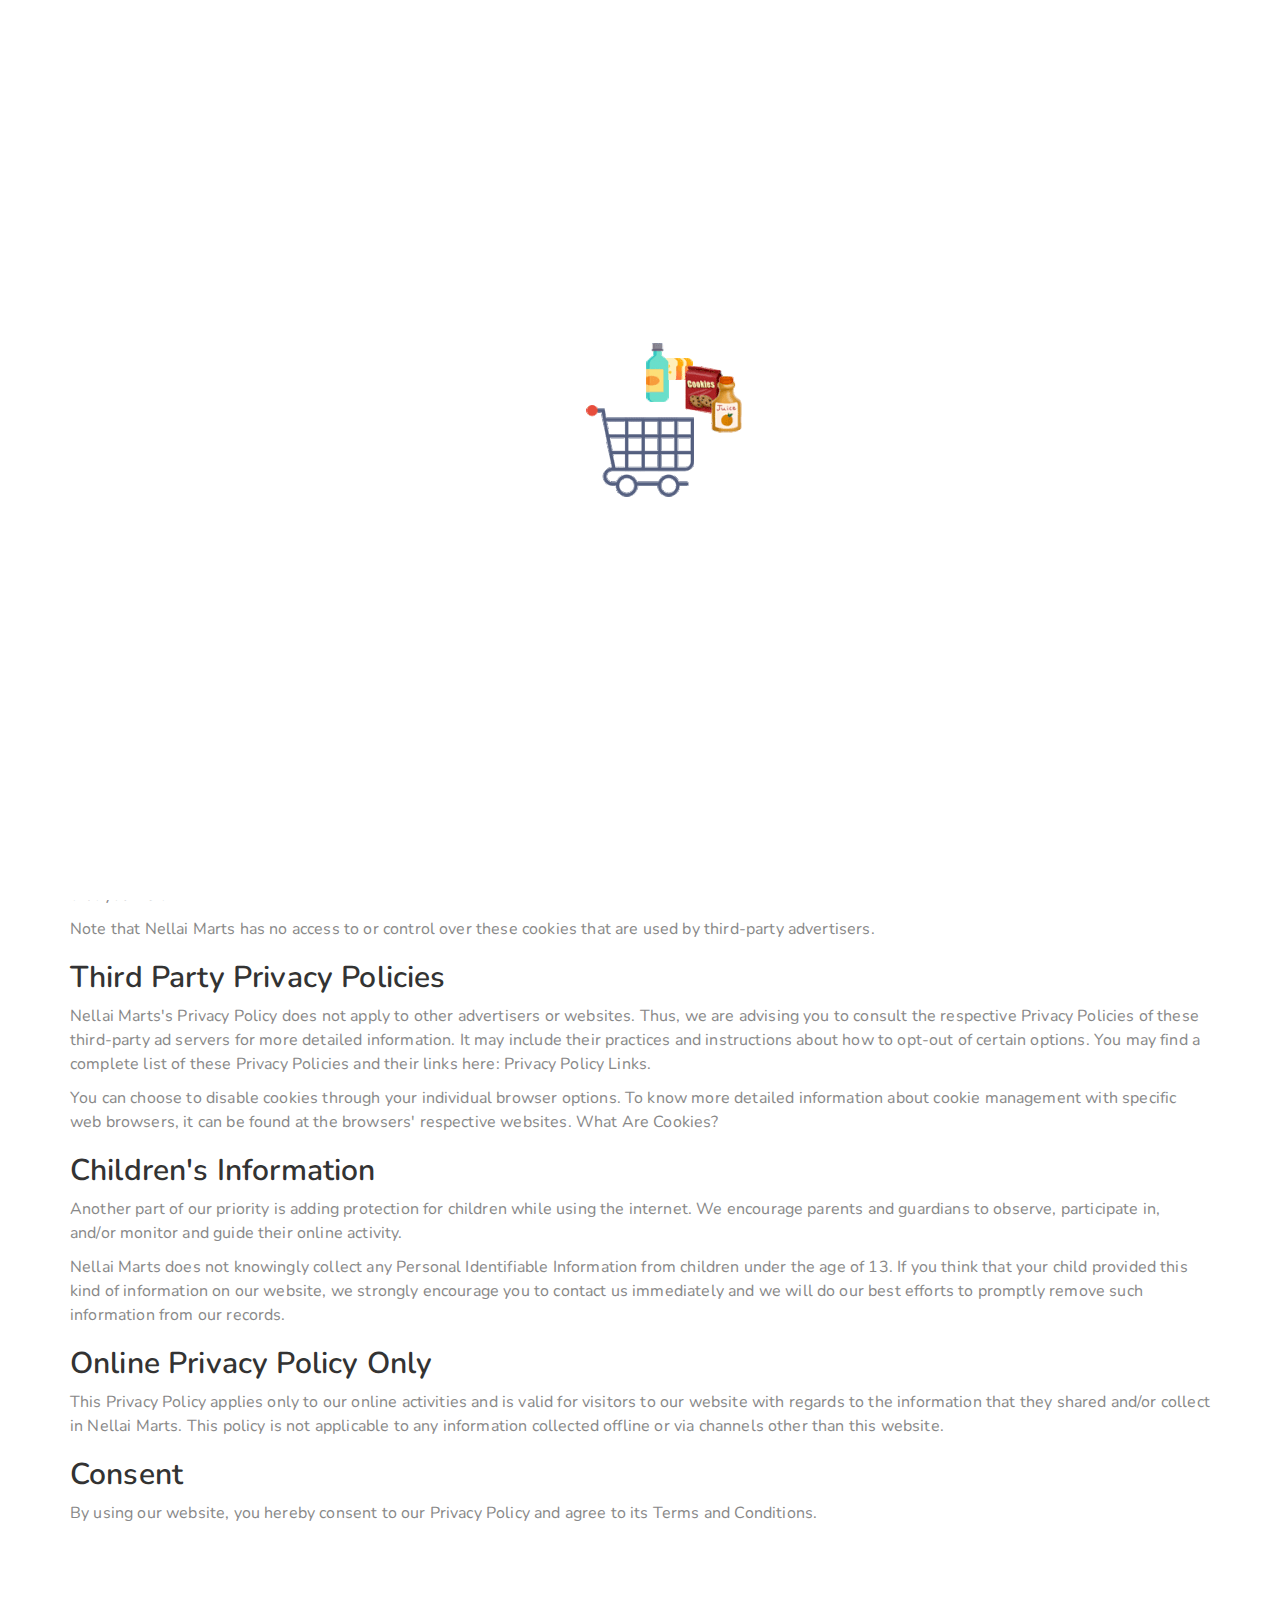
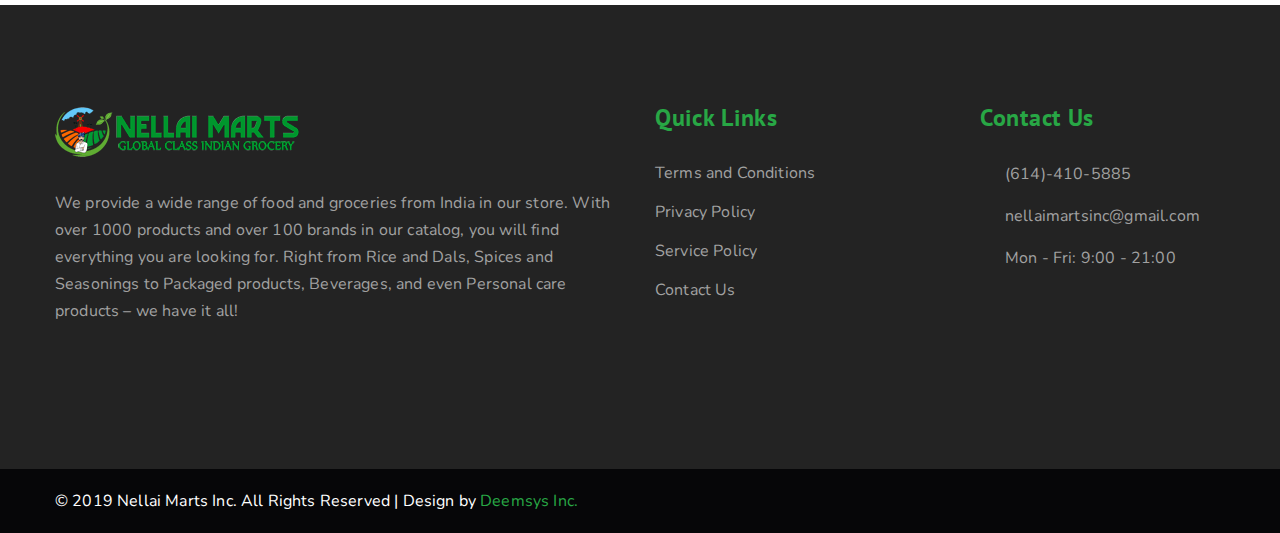
==== privacy-policy.html @ ecac11a1 "Commit with basic version and stable content." ====
<!DOCTYPE html>
<html lang="en">
<head>
<meta charset="utf-8">
<meta http-equiv="X-UA-Compatible" content="IE=edge">
<meta name="viewport" content="width=device-width, initial-scale=1">
<meta name="keywords" content="nellai marts, online indian grocery, indian grocery">
<meta name="description" content="Nellai Marts">
<meta name="DEEMSYS_INC" content="Deemsys Inc">
<!-- Title -->
<title>Nellai Marts</title>
<!-- Favicon -->
<link href="images/nelllaimarts-logo.png" sizes="128x128" rel="shortcut icon"/>
<link href="images/nelllaimarts-logo.png" sizes="128x128" rel="shortcut icon" type="image/x-icon"/>
<!-- css file -->
<link rel="stylesheet" href="css/all-css-plugin.css">
<link rel="stylesheet" href="css/theme-color.css">
<link rel="stylesheet" href="css/style.css">
<!-- Responsive stylesheet -->
<link rel="stylesheet" href="css/responsive.css">
</head>
<body class="active-preloader-ovh">
<!-- /.preloader -->
    <div class="preloader"></div>

    <header class="header home-header">
        <div class="header-center">
            <div class="theme-container clearfix">
                <div class="col-ms-12 col-lg-12 col-sm-12 col-xs-12 p0">
                    <a href="index.html" class="logo pull-left col-md-3 col-lg-3 col-sm-3 col-xs-12 col-sm-12 p0"><img src="images/logo.png" alt="Nellai Marts"/></a>
                    <div class="right-social-info pull-right col-lg-9 col-md-9 col-sm-12 col-xs-12 col-xxs-12 p0">
                        <div class="col-lg-12 col-md-12 col-sm-12 col-xs-12">
                            <div class="single-right-social-info col-md-3 col-lg-3 col-sm-6 col-xs-6 col-xxs-6 p0">
                                <div class="icon-box">
                                    <i class="fas fa-phone fa-rotate-90"></i>
                                </div>
                                <div class="text-box">
                                    <h3>Call Us</h3>
                                    <p><a href="tel:+1(614)-410-5885">(614)-410-5885</a></p>
                                </div>
                            </div>
                            <div class="single-right-social-info col-md-4 col-lg-4 col-sm-6 col-xs-6 col-xxs-6 p0">
                                <div class="icon-box">
                                    <i class="far fa-envelope"></i>
                                </div>
                                <div class="text-box">
                                    <h3>Email Us</h3>
                                    <p><a href="mailto:nellaimartsinc@gmail.com">nellaimartsinc@gmail.com</a></p>
                                </div>
                            </div>
                            <div class="single-right-social-info col-md-3 col-lg-3 col-sm-6 col-xs-6 col-xxs-6 p0">
                                <div class="icon-box">
                                    <i class="far fa-clock"></i>
                                </div>
                                <div class="text-box">
                                    <h3>Working Hours</h3>
                                    <p>Mon - Fri: 9:00 - 21:00</p>
                                </div>
                            </div>
                            <div class="single-right-social-info col-md-2 col-lg-2 col-sm-6 col-xs-6 col-xxs-6 p0">
                                <a href="index.html#contact" class="btn-thm">Contact</a>
                            </div>
                        </div>
                        
                    </div>
                </div>
                
            </div>
        </div>
        <nav class="navbar navbar-default header-navigation stricky">
            <div class="theme-container clearfix">
                <div class="navbar-header">
                    <button type="button" class="navbar-toggle collapsed " data-toggle="collapse" data-target=".main-navigation" aria-expanded="false"><i class="fa fa-bars"></i></button>
                </div>

                <div class="collapse navbar-collapse main-navigation mainmenu " id="main-nav-bar">
                    <ul class="nav navbar-nav navigation-box">
                        <li><a href="index.html">Home</a></li>
                        <li><a  href="index.html#locations">Locations</a></li>
                        <li><a  href="index.html#service">Services</a></li>
                        <li><a  href="index.html#apps">Apps</a></li>
                    </ul>
                </div>
                <div class="right-side-box">
                    <div class="social">
                        <a href="https://www.facebook.com/nellaimarts" target="_blank" class="fab fa-facebook-f"></a>
                        <a href="https://twitter.com/nellaimarts" target="_blank" class="fab fa-twitter"></a>
                        <a href="https://in.pinterest.com/nellaimarts" target="_blank" class="fab fa-pinterest"></a>
                        <a href="#" target="_blank" class="fab fa-instagram"></a>
                    </div>
                </div>
            </div>
        </nav>   
    </header><!-- /.header -->


    <section class="breadcrumbs-header">
        <div class="container">
            <div class="row">
                <div class="col-lg-12">
                    <h1>Privacy Policy</h1>
                </div>
            </div>
        </div>
    </section> 

    <!-- Terms Content -->
    <div class="otherpage-content">
        <div class="container">
            <!-- <h1>Privacy Policy</h1> -->

            <p>At Nellai Marts, accessible from http://nellaimarts.com/, one of our main priorities is the privacy of our visitors. This Privacy Policy document contains types of information that is collected and recorded by Nellai Marts and how we use it.</p>

            <p>If you have additional questions or require more information about our Privacy Policy, do not hesitate to contact us.</p>

            <h2>Log Files</h2>

            <p>Nellai Marts follows a standard procedure of using log files. These files log visitors when they visit websites. All hosting companies do this and a part of hosting services' analytics. The information collected by log files include internet protocol (IP) addresses, browser type, Internet Service Provider (ISP), date and time stamp, referring/exit pages, and possibly the number of clicks. These are not linked to any information that is personally identifiable. The purpose of the information is for analyzing trends, administering the site, tracking users' movement on the website, and gathering demographic information.</p>




            <h2>Privacy Policies</h2>

            <P>You may consult this list to find the Privacy Policy for each of the advertising partners of Nellai Marts. Our Privacy Policy was created with the help of the <a href="https://www.privacypolicygenerator.info">Privacy Policy Generator</a> and the <a href="https://www.generateprivacypolicy.com">Generate Privacy Policy Generator</a>.</p>

            <p>Third-party ad servers or ad networks uses technologies like cookies, JavaScript, or Web Beacons that are used in their respective advertisements and links that appear on Nellai Marts, which are sent directly to users' browser. They automatically receive your IP address when this occurs. These technologies are used to measure the effectiveness of their advertising campaigns and/or to personalize the advertising content that you see on websites that you visit.</p>

            <p>Note that Nellai Marts has no access to or control over these cookies that are used by third-party advertisers.</p>

            <h2>Third Party Privacy Policies</h2>

            <p>Nellai Marts's Privacy Policy does not apply to other advertisers or websites. Thus, we are advising you to consult the respective Privacy Policies of these third-party ad servers for more detailed information. It may include their practices and instructions about how to opt-out of certain options. You may find a complete list of these Privacy Policies and their links here: Privacy Policy Links.</p>

            <p>You can choose to disable cookies through your individual browser options. To know more detailed information about cookie management with specific web browsers, it can be found at the browsers' respective websites. What Are Cookies?</p>

            <h2>Children's Information</h2>

            <p>Another part of our priority is adding protection for children while using the internet. We encourage parents and guardians to observe, participate in, and/or monitor and guide their online activity.</p>

            <p>Nellai Marts does not knowingly collect any Personal Identifiable Information from children under the age of 13. If you think that your child provided this kind of information on our website, we strongly encourage you to contact us immediately and we will do our best efforts to promptly remove such information from our records.</p>

            <h2>Online Privacy Policy Only</h2>

            <p>This Privacy Policy applies only to our online activities and is valid for visitors to our website with regards to the information that they shared and/or collect in Nellai Marts. This policy is not applicable to any information collected offline or via channels other than this website.</p>

            <h2>Consent</h2>

            <p>By using our website, you hereby consent to our Privacy Policy and agree to its Terms and Conditions.</p>
        </div>
    </div>



<!-- Footer -->
<footer class="site-footer">
        <div class="inner">
            <div class="theme-container">
                <div class="row">
                    <div class="col-xxs-12 col-xs-12 col-sm-12 col-md-6">
                        <div class="footer-widget about-widget">
                            <a href="index.html"><img src="images/logo.png" alt="Awesome Image"/></a>
                            <p>We provide a wide range of food and groceries from India in our store. 
                                With over 1000 products and over 100 brands in our catalog, you will find everything you are looking for. 
                                Right from Rice and Dals, Spices and Seasonings to Packaged products, Beverages, and even Personal care products – we have it all!
                            </p>
                            <div class="social">
                                <a href="https://www.facebook.com/nellaimarts" target="_blank" class="fab fa-facebook-f"></a>
                                <a href="https://twitter.com/nellaimarts" target="_blank" class="fab fa-twitter"></a>
                                <a href="https://in.pinterest.com/nellaimarts" target="_blank" class="fab fa-pinterest"></a>
                                <a href="#" target="_blank" class="fab fa-instagram"></a>
                            </div>
                        </div>
                    </div>
                    <div class="col-xxs-12 col-xs-6 col-sm-6 col-md-3">
                        <div class="footer-widget services-widget">
                            <div class="title">
                                <h3>Quick Links</h3>
                            </div>
                            <ul class="services-list">
                                <li> <a href="terms-conditions.html">Terms and Conditions</a> </li>
                                <li><a href="privacy-policy.html">Privacy Policy</a></li>
                                <li><a href="service-policy.html">Service Policy</a></li>
                                <li><a href="index.html#contact">Contact Us</a></li>
                            </ul><!-- /.services-list -->
                        </div>
                    </div>
                    <div class="col-xxs-12 col-xs-6 col-sm-6 col-md-3">
                        <div class="footer-widget contact-widget">
                            <div class="title">
                                <h3>Contact Us</h3>
                            </div>
                            <p><a href="tel:+1(614)-410-5885"><i class="fas fa-phone fa-rotate-90"></i>(614)-410-5885</a></p>
                            <p><a href="mailto:nellaimartsinc@gmail.com"><i class="far fa-envelope"></i>nellaimartsinc@gmail.com</a></p>
                            <p><i class="far fa-clock"></i>Mon - Fri: 9:00 - 21:00</p>
                            <!-- <p><i class="fa fa-map-marker"></i> Victoria xxx Australia Anvento HQ xxx King Street</p> -->
                        </div>
                    </div>
                </div>
            </div>
        </div>
    </footer>
    <div class="footer-copyright">
        <div class="theme-container clearfix">
            <div class="left-copy pull-left">
                <p>&copy; 2019 Nellai Marts Inc. All Rights Reserved | Design by <a class="text-thm" target="_blank" href="https://www.deemsysinc.com">Deemsys Inc.</a></p>
            </div>
            <div class="right-social pull-right">
                <a href="https://www.facebook.com/nellaimarts" target="_blank" class="fab fa-facebook-f"></a>
                <a href="https://twitter.com/nellaimarts" target="_blank" class="fab fa-twitter"></a>
                <a href="https://in.pinterest.com/nellaimarts" target="_blank" class="fab fa-pinterest"></a>
                <a href="#" target="_blank" class="fab fa-instagram"></a>
            </div>
        </div>
    </div>
    
    
    <div class="scroll-to-top scroll-to-target" data-target="html"><i class="fa fa-angle-up"></i></div>
    <script src="js/jquery.js"></script>
    
    <script src="js/bootstrap.min.js"></script>
    <script src="js/jquery.validate.min.js"></script>
    <script src="js/owl.carousel.min.js"></script>
    <script src="js/jquery.magnific-popup.min.js"></script>
    <script type="text/javascript" src="js/validator.js"></script>
    <script type="text/javascript" src="js/form-script.js"></script>
    <script src="js/custom.js"></script>
    </body>
    </html>
---- css/all-css-plugin.css ----
@import url(https://fonts.googleapis.com/css?family=Nunito:300,400,400i,600,600i,700,700i,800,800i|PT+Sans:400,400i,700,700i);
@import url(bootstrap.min.css);
@import url(owl.carousel.css);
@import url(magnific-popup.css);
@import url(../plugins/fontawesome-5/css/fontawesome-all.min.css);
---- css/theme-color.css ----
/* Template Color Default #28a745 = rgba(32, 184, 6, */

/* TEXT COLOR */
#carousel-slider.slide .content h2,
.header-navigation.stricky-fixed ul.navigation-box > li.active > a,
.header-navigation.stricky-fixed ul.navigation-box > li.current > a,
.header-navigation.stricky-fixed ul.navigation-box > li > a:active,
.header-navigation.stricky-fixed ul.navigation-box > li > a:focus,
.header-navigation.stricky-fixed ul.navigation-box > li:hover > a,
.header-navigation ul.navigation-box > li.active > a,
.header-navigation ul.navigation-box > li.current > a,
.header-navigation ul.navigation-box > li > a:active,
.header-navigation ul.navigation-box > li > a:focus,
.header-navigation ul.navigation-box > li:hover > a,
ul li.active span,
.site-qoute .inner h3 span,
.site-footer .footer-widget.about-widget .social a,
.footer-copyright .right-social a,
.site-footer .footer-widget.contact-widget p i,
.btn-white,
.text-thm {
  color: #28a745 !important;
}

/* TEXT HOVER COLOR */
.site-footer .footer-widget ul.services-list li a:hover,
.single-why-choose-us:hover .text-box h3,
.our_services:hover .title {
	color: #28a745 !important;
}
nav.navbar.bootsnav.light-red li.dropdown ul.dropdown-menu > li > a:hover {
	color: #28a745;
}

/* BACKGROUND COLOR */
.header-home-two .header-top .select-box,
.home-header .header-navigation.stricky-fixed,
.header-navigation .theme-container .right-side-box a.rqa-btn,
.header-navigation .theme-container .right-side-box form.search-form,
.section-title .line,
#carousel-slider .carousel-control,
#carousel-slider.slide .content a.banner-btn,
#carousel-slider .custom-navigation li,
.scroll-to-top,
.bgc-thm {
	background-color: #28a745 !important;
}
li.ui-timepicker-selected {
	background-color: #28a745;
}

/* BUTTON TEMPALTE COLOR */
.btn-thm {
  background-color: #28a745;
  border-color: #28a745;
}
---- css/style.css ----
/************************** 
* 1. Common Css Code
***************************/
body {
    font-family: 'Nunito';
    color: #888888;
    font-size: 16px;
    line-height: 24px;
    letter-spacing: .01em; }
  a,
  a:hover,
  a:visited,
  a:focus,
  a:active {
    color: #28a745;
    text-decoration: none !important;
    outline: none !important; 
  }
  
  .theme-container {
    width: 100%;
    max-width: 1200px;
    padding-left: 15px;
    padding-right: 15px;
    margin-left: auto;
    margin-right: auto;
    display: block; 
  }
  @media (max-width: 1199px) {
    .theme-container {
      max-width: 1000px; 
    } 
  }
  @media (max-width: 991px) {
    .theme-container {
      max-width: 870px; 
    } 
  }
  @media (max-width: 767px) {
    .theme-container {
      max-width: 750px; 
    } 
  }
  @media (max-width: 570px) {
    .theme-container {
      max-width: 550px; 
    } 
  }
  
  h1, h2, h3, h4, h5, h6, .h1, .h2, .h3, .h4, .h5, .h6 {
    color: #333333;
    font-weight: 600; 
  }
  
  section {
    position: relative; 
  }
  
  .section-padding {
    padding: 100px 0; 
  }
  .p0 {
    padding: 0 !important; 
  }
  .pt50 {
    padding-top: 50px;
  }
  
  .pb50 {
    padding-bottom: 50px;
  }
  .btn-thm {
    border-radius: 5px;
    border: none;
    outline: none;
    display: inline-block;
    vertical-align: middle;
    text-align: center;
    font-family: 'PT Sans';
    font-weight: 600;
    font-size: 16px;
    text-transform: capitalize;
    color: #ffffff !important;
    padding: 10.5px 34px;
    -webkit-transform: all .4s ease;
    -ms-transform: all .4s ease;
    transform: all .4s ease; 
  }
   .btn-thm:hover,
  .btn-thm:active,
  .btn-thm:focus {
    background-color: #060608;
    color: #ffffff !important; 
  }
  
  .section-title {
    margin-bottom: 50px; 
  }
  .section-title h1 {
    color: #f7f7f7;
    font-size: 5vw;
    font-weight: bold;
    left: 0;
    margin: 0 auto;
    position: absolute;
    right: 0;
    top: -30px;
    text-transform: uppercase;
    z-index: -1; 
  }
  .section-title h2, .section-title p {
    margin: 0; 
  }
  .section-title h2 {
    color: #060608;
    font-family: 'PT Sans';
    font-size: 40px;
    font-weight: 600;
    line-height: 1.25;
    margin-bottom: 5px; 
  }
  .section-title p {
    margin-top: 7px; 
  }
  .section-title .line {
    width: 50px;
    height: 2px;
    display: inline-block;
    vertical-align: middle;
    position: relative; 
  }
  .section-title .line:before {
    content: '';
    width: 6px;
    height: 6px;
    position: absolute;
    top: 50%;
    left: 50%;
    transform: translate(-50%, -50%); 
  }
  
  .bgi1 {
    background-image: url("../images/bg-2.jpg");
    background-size: cover;
    background-position: center center; 
  }
  
  .section_bdr_top_bottom {
    border-bottom: 1px solid #dddddd;
    border-top: 1px solid #dddddd; 
  }
  
  
  .scroll-to-top {
    border-radius: 5px;
    bottom: 60px;
    color: #fff;
    cursor: pointer;
    display: none;
    font-size: 17px;
    height: 50px;
    line-height: 50px;
    position: fixed;
    right: 4%;
    text-align: center;
    width: 50px;
    z-index: 9999;
    -webkit-transform: all .4s ease;
    -ms-transform: all .4s ease;
    transform: all .4s ease; }
    .scroll-to-top:hover {
      background: #060608 !important;
      color: #fff; }
  
  /*
  ****
  only add this classto body
  if preloader is on
  other wise REMOVE IT.
  ****
  */
  body.active-preloader-ovh {
    overflow: hidden; 
  }
  
  .preloader {
    background-color: #ffffff;
    background-image: url(../images/loading.gif);
    background-position: center center;
    background-repeat: no-repeat;
    height: 100%;
    left: 0;
    position: fixed;
    top: 0;
    width: 100%;
    z-index: 9999999;
    right: 0;
    margin: 0 auto; 
  }
  
  .form_control {
    border-radius: 5px;
    box-shadow: none;
    height: 50px; }
  
  .form_control:active,
  .form_control:focus {
    box-shadow: none;
    outline: none; }
  
  .booking_form_control {
    background-color: #f5f5f5;
    border: none;
    border-radius: 5px; }
  
  .form-textarea {
    border: none; }
  
  /************************** 
  * 2. header styles 
  ***************************/
  .header-navigation {
    background-color: transparent;
    margin-bottom: 0;
    border: none;
    border-radius: 0;
    z-index: 999; 
  }
  .header-navigation .theme-container {
    position: relative;
    padding-top: 30px;
    padding-bottom: 30px; 
  }
  .header-navigation .theme-container .navbar-header {
    position: absolute;
    top: 50%;
    left: 15px;
    transform: translateY(-50%); 
  }
  .header-navigation .theme-container .navbar-brand {
    height: auto;
    padding: 0px 0; 
  }
  .header-navigation .theme-container .navbar-brand .default-logo {
    display: inline-block; 
  }
  .header-navigation .theme-container .navbar-brand .sticky-logo {
    display: none; 
  }
  .header-navigation .theme-container .main-navigation {
    text-align: center;
    padding: 0; 
  }
  .header-navigation .theme-container .right-side-box {
    position: absolute;
    top: 50%;
    right: 0px;
    transform: translateY(-50%); 
  }
  .header-navigation .theme-container .right-side-box a.rqa-btn {
    display: inline-block;
    font-family: 'PT Sans';
    font-weight: bold;
    font-size: 16px;
    text-transform: uppercase;
    border-radius: 5px;
    color: #ffffff;
    padding: 10.5px 34px;
    text-align: center;
    -webkit-transition: all .4s ease;
    -o-transition: all .4s ease;
    transition: all .4s ease; 
  }
  .header-navigation .theme-container .right-side-box a.rqa-btn:hover {
    background: #060608 !important;
    color: #fff; 
  }
  .header-navigation ul.navigation-box {
    float: none;
    display: inline-block;
    vertical-align: middle; 
  }
  .header-navigation ul.navigation-box li a .sub-nav-toggler {
    display: none; 
  }
  .header-navigation ul.navigation-box > li {
    position: relative;
    padding: 10.5px 0;
    display: inline-block; 
  }
  .header-navigation ul.navigation-box > li + li {
    margin-left: 30px; 
  }
  .header-navigation ul.navigation-box > li > a {
    padding: 0;
    font-family: 'PT Sans';
    color: #FFFFFF;
    font-size: 15px;
    -webkit-transition: all .4s ease;
    -ms-transition: all .4s ease;
    transition: all .4s ease;
    font-weight: 600;
    letter-spacing: .03em;
    display: inline-block; 
  }
  .header-navigation ul.navigation-box > li > ul.sub-menu {
    position: absolute;
    top: 100%;
    left: 0;
    z-index: 100000;
    float: left;
    min-width: 270px;
    padding: 0px 0px;
    text-align: left;
    list-style: none;
    background-color: #fff;
    background-clip: padding-box;
    opacity: 0;
    visibility: hidden;
    -webkit-transition: opacity .4s ease, visibility .4s ease;
    transition: opacity .4s ease, visibility .4s ease;
    box-shadow: 0px 5px 10px rgba(0, 0, 0, 0.002); 
  }
  .header-navigation ul.navigation-box > li > ul.sub-menu.right-align {
    left: auto;
    right: 0; 
  }
  .header-navigation ul.navigation-box > li:hover > ul.sub-menu {
    opacity: 1;
    visibility: visible; 
  }
  .header-navigation ul.navigation-box > li > ul.sub-menu > li {
    display: block;
    position: relative; 
  }
  .header-navigation ul.navigation-box > li > ul.sub-menu > li > a {
    font-size: 15px;
    color: #717171;
    font-family: 'Nunito';
    font-weight: 400;
    padding: 11.5px 0;
    display: block;
    line-height: 26px;
    padding-left: 40px;
    white-space: nowrap;
    -webkit-transition: all .4s ease;
    -o-transition: all .4s ease;
    transition: all .4s ease; 
  }
  .header-navigation ul.navigation-box > li > .sub-menu li:hover > a {
    color: #fff;
    position: relative; 
  }
  .header-navigation ul.navigation-box > li > .sub-menu > li > ul.sub-menu {
    position: absolute;
    top: 0%;
    left: 100%;
    z-index: 100000;
    float: left;
    min-width: 270px;
    padding: 0px 0px;
    text-align: left;
    list-style: none;
    background-color: #fff;
    background-clip: padding-box;
    opacity: 0;
    visibility: hidden;
    -webkit-transition: opacity .4s ease, visibility .4s ease;
    transition: opacity .4s ease, visibility .4s ease;
    box-shadow: 0px 5px 10px rgba(0, 0, 0, 0.002); 
  }
  .header-navigation ul.navigation-box > li > .sub-menu > li:hover > ul.sub-menu {
    opacity: 1;
    visibility: visible; 
  }
  .header-navigation ul.navigation-box > li > .sub-menu > li > ul.sub-menu > li {
    display: block;
    position: relative; 
  }
  .header-navigation ul.navigation-box > li > .sub-menu > li > ul.sub-menu > li > a {
    font-size: 16px;
    color: #717171;
    font-weight: 500;
    padding: 11.5px 0;
    display: block;
    line-height: 26px;
    padding-left: 40px;
    white-space: nowrap;
    -webkit-transition: all .4s ease;
    -o-transition: all .4s ease;
    transition: all .4s ease; 
  }
  .header-navigation ul.navigation-box > li > .sub-menu > li > .sub-menu li:hover > a {
    background: #F1F1F1;
    color: #181818;
    position: relative; 
  }
  .header-navigation.stricky-fixed {
    background-color: #0a0a0a;
    position: fixed;
    top: 0;
    left: 0;
    width: 100%;
    z-index: 999;
    box-shadow: 0px 0px 16px rgba(0, 0, 0, 0.0032); 
  }
  .header-navigation.stricky-fixed .theme-container {
    box-shadow: none;
    padding-top: 0;
    padding-bottom: 0; 
  }
  .header-navigation.stricky-fixed .navbar-brand .default-logo {
    display: none; 
  }
  .header-navigation.stricky-fixed .navbar-brand .sticky-logo {
    display: inline-block; 
  }
  .header-navigation.stricky-fixed ul.navigation-box > li {
    padding-top: 30px;
    padding-bottom: 30px; 
  }
  .header-navigation.stricky-fixed ul.navigation-box > li > a {
    color: #242C33; 
  }
  .header-navigation.stricky-fixed ul.navigation-box > li > a {
    color: #fff; 
  }
  
  
  .home-header .header-center {
    padding: 27.5px 0; 
  }
  .home-header .header-center .single-right-social-info {
    display: inline-block;
    vertical-align: middle; 
  }
  /* .home-header .header-center .single-right-social-info + .single-right-social-info {
    margin-left: 35px; 
  } */
  .home-header .header-center .single-right-social-info .icon-box,
  .home-header .header-center .single-right-social-info .text-box {
    display: table-cell;
    vertical-align: middle; 
  }
  .home-header .header-center .single-right-social-info .icon-box i {
    color: #28a745;
    font-size: 22px; 
  }
  .home-header .header-center .single-right-social-info .text-box {
    padding: 2px 0;
    padding-left: 15px; 
  }
  .home-header .header-center .single-right-social-info .text-box h3,
  .home-header .header-center .single-right-social-info .text-box p {
    margin: 0; 
    overflow-wrap: break-word;
    word-break: break-word;
  }
  .home-header .header-center .single-right-social-info .text-box h3 {
    text-transform: capitalize;
    font-size: 16px;
    color: #060608;
    font-family: 'PT Sans';
    font-weight: 600; 
    
  }
  .home-header .header-center .single-right-social-info .text-box p a{
    font-size: 13px;
    /* text-transform: capitalize; */
    color: #888888;
    font-weight: 500; 
    overflow-wrap: break-word;
    word-break: break-word;
  }
  .home-header .header-center .single-right-social-info .text-box p {
    font-size: 13px;
    /* text-transform: capitalize; */
    color: #888888;
    font-weight: 500;
    overflow-wrap: break-word;
    word-break: break-word;
}
  .home-header .header-navigation {
    margin-bottom: -32.5px; 
  }
  .home-header .header-navigation .theme-container {
    padding-top: 0;
    padding-bottom: 0;
    background: #0a0a0a;
    padding-left: 0;
    padding-right: 0;
    max-width: 1170px;
    padding-left: 20px; 
  }
  @media (max-width: 1199px) {
    .home-header .header-navigation .theme-container {
      max-width: 1000px;
      padding-left: 15px;
      padding-right: 15px; 
    } 
  }
  @media (max-width: 991px) {
    .home-header .header-navigation .theme-container {
      max-width: 870px; 
    } 
  }
  @media (max-width: 767px) {
    .home-header .header-navigation .theme-container {
      max-width: 750px; 
    } 
  }
  @media (max-width: 570px) {
    .home-header .header-navigation .theme-container {
      max-width: 550px;
      padding-left: 15px;
      padding-right: 15px; 
    } 
    #carousel-slider.home-slider .carousel-inner .item {
      width: 100%;
      min-height: 550px;
      background-position: bottom center
    }
  }
  .home-header .header-navigation .theme-container .main-navigation {
    text-align: left; 
  }
  .home-header .header-navigation ul.navigation-box > li {
    padding: 20.5px 0; 
  }
  .home-header .header-navigation ul.navigation-box > li + li {
    margin-left: 40px; 
  }
  .home-header .header-navigation ul.navigation-box > li > a {
    font-weight: 600;
    text-transform: uppercase; 
  }
  .home-header .header-navigation .theme-container .right-side-box {
    right: 20px; 
  }
  .home-header .header-navigation .theme-container .right-side-box a.search-btn {
    color: #060608;
    font-size: 16px; 
  }
  .home-header .header-navigation ul.navigation-box > li.active > a,
  .home-header .header-navigation ul.navigation-box > li.current > a,
  .home-header .header-navigation ul.navigation-box > li > a:active,
  .home-header .header-navigation ul.navigation-box > li > a:focus,
  .home-header .header-navigation ul.navigation-box > li:hover > a {
    color: #060608; 
  }
  .home-header .header-navigation.stricky-fixed {
    background: #28a745;
    z-index: 9999; 
  }
  .home-header .header-navigation .theme-container .right-side-box form.search-form {
    position: relative;
    width: 270px;
    max-width: 100%;
    height: 50px;
    background: rgba(255, 255, 255, 0.3); 
  }
  .home-header .header-navigation .theme-container .right-side-box form.search-form input {
    border: none;
    outline: none;
    width: 100%;
    position: absolute;
    top: 0;
    left: 0;
    background-color: transparent;
    font-size: 15px;
    font-family: 'PT Sans';
    color: #060608;
    padding-left: 20px;
    height: 100%; 
  }
  .home-header .header-navigation .theme-container .right-side-box form.search-form input::-webkit-input-placeholder {
    /* Chrome/Opera/Safari */
    color: #060608; 
  }
  .home-header .header-navigation .theme-container .right-side-box form.search-form input::-moz-placeholder {
    /* Firefox 19+ */
    color: #060608; 
  }
  .home-header .header-navigation .theme-container .right-side-box form.search-form input:-ms-input-placeholder {
    /* IE 10+ */
    color: #060608; 
  }
  .home-header .header-navigation .theme-container .right-side-box form.search-form input:-moz-placeholder {
    /* Firefox 18- */
    color: #060608; 
  }
  .home-header .header-navigation .theme-container .right-side-box form.search-form button[type=submit] {
    border: none;
    outline: none;
    background-color: transparent;
    color: #ffffff;
    position: absolute;
    top: 50%;
    right: 15px;
    transform: translateY(-50%); 
  }
  
  /************************** 
  * 3. banner styles 
  ***************************/
  #carousel-slider {
    margin-top: 0px;
    position: relative;
    z-index: 991; 
  }
  
  #carousel-slider .carousel-caption {
    position: absolute;
    top: 0;
    right: 0;
    left: 0;
    bottom: 0;
    padding: 0;
    text-align: right;
    text-shadow: none; 
  }
  #carousel-slider .carousel-caption:before {
    bottom: 0;
    /* background-color: rgba(0, 0, 0, 0.4); */
    content: "";
    left: 0;
    position: absolute;
    right: 0;
    top: 0;
    z-index: -1; 
  }
  
  #carousel-slider .carousel-caption .theme-container {
    display: table;
    width: 100%;
    height: 100%;
    max-width: 1170px;
    margin-left: auto;
    margin-right: auto;
    text-align: center;
    padding-left: 0;
    padding-right: 0; 
  }
  @media (max-width: 1199px) {
    #carousel-slider .carousel-caption .theme-container {
      max-width: 1000px; 
    } 
  }
  @media (max-width: 991px) {
    #carousel-slider .carousel-caption .theme-container {
      max-width: 870px; 
    } 
  }
  @media (max-width: 767px) {
    #carousel-slider .carousel-caption .theme-container {
      max-width: 750px; 
    } 
  }
  @media (max-width: 570px) {
    #carousel-slider .carousel-caption .theme-container {
      max-width: 550px;
      padding-left: 15px;
      padding-right: 15px; 
    } 
  }
  
  #carousel-slider .carousel-caption .theme-container .box {
    display: table-cell;
    text-align: left; 
  }
  
  #carousel-slider .carousel-caption .theme-container .box.valign-top {
    vertical-align: top; 
  }
  
  #carousel-slider .carousel-caption .theme-container .box.valign-bottom {
    vertical-align: bottom; 
  }
  
  #carousel-slider .carousel-caption .theme-container .box.valign-middle {
    vertical-align: middle; 
  }
  
  #carousel-slider .carousel-caption .theme-container .box .content {
    display: block;
    margin-top: -15%; 
  }
  
  #carousel-slider .carousel-control {
    background: none;
    border-radius: 3px;
    color: #ffffff;
    font-size: 18px;
    font-weight: normal;
    height: 50px;
    line-height: 50px;
    margin-top: -20px;
    opacity: 1;
    top: 50%;
    visibility: visible !important;
    width: 50px;
    z-index: 99;
    -webkit-transition: all 0.5s ease;
    -ms-transition: all 0.5s ease;
    transition: all 0.5s ease; 
  }
  #carousel-slider .carousel-control:hover {
    background: #060608;
    color: #ffffff; 
  }
  @media (max-width: 667px) {
    #carousel-slider .carousel-control {
      font-size: 15px;
      height: 30px;
      line-height: 30px;
      width: 30px; 
    } 
  }
  
  #carousel-slider .carousel-control.left {
    left: 1%; 
  }
    #carousel-slider .carousel-control.left i {
      text-shadow: none; 
    }
  
  #carousel-slider .carousel-control.right {
    right: 1%; 
  }
  #carousel-slider .carousel-control.right i {
    text-shadow: none; 
  }
  
  #carousel-slider .carousel-control:hover {
    opacity: 1; 
  }
  
  /* processing for fadeing effect styles */
  .carousel-fade .carousel-inner .item {
    -webkit-transition-property: opacity;
    transition-property: opacity; 
  }
  
  .carousel-fade .carousel-inner .item,
  .carousel-fade .carousel-inner .active.left,
  .carousel-fade .carousel-inner .active.right {
    opacity: 0; 
  }
  
  .carousel-fade .carousel-inner .active,
  .carousel-fade .carousel-inner .next.left,
  .carousel-fade .carousel-inner .prev.right {
    opacity: 1; 
  }
  
  #carousel-slider.slider-home-one .carousel-inner .item.slide-1:before {
    background-color: rgba(0, 0, 0, 0.3);
    bottom: 0;
    content: "";
    left: 0;
    position: absolute;
    right: 0;
    top: 0; 
  }
  
  .carousel-fade .carousel-inner .next,
  .carousel-fade .carousel-inner .prev,
  .carousel-fade .carousel-inner .active.left,
  .carousel-fade .carousel-inner .active.right {
    left: 0;
    -webkit-transform: translate3d(0, 0, 0);
    transform: translate3d(0, 0, 0); 
  }
  
  .carousel-fade .carousel-control {
    z-index: 2; 
  }
  
  /* fixing slider height */
  #carousel-slider .custom-navigation {
    position: absolute;
    bottom: 30px;
    left: 10%;
    width: 100%;
    text-align: left;
    z-index: 999;
    margin: 0; 
  }
  #carousel-slider .custom-navigation, #carousel-slider .custom-navigation li {
    margin: 0;
    padding: 0;
    list-style: none; 
  }
  #carousel-slider .custom-navigation li {
    border: 0;
    border-radius: 0;
    text-indent: 0;
    width: 12px;
    height: 12px;
    opacity: .3;
    cursor: pointer; 
  }
  #carousel-slider .custom-navigation li + li {
    margin-left: 10px; 
  }
  #carousel-slider .custom-navigation li.active {
    opacity: 1; 
  }
  
  #carousel-slider.slider-home-one .carousel-inner .item {
    min-height: 850px;
    height: 100%;
    width: 100%;
    background-repeat: no-repeat;
    background-position: center center;
    background-size: cover;
    background-color: #4a5a4e; 
  }
  
  #carousel-slider.home-slider .carousel-inner .item {
    min-height: 750px;
    height: 100%;
    width: 100%;
    background-repeat: no-repeat;
    background-position: center center;
    background-size: cover;
    background-color: #4a5a4e; 
  }
  
  #carousel-slider.slide {
    overflow: hidden;
    position: relative; 
  }
  #carousel-slider.slide .content h2,
  #carousel-slider.slide .content h3,
  #carousel-slider.slide .content p {
    margin: 0; 
  }
  #carousel-slider.slide .content h2 {
    font-size: 70px;
    text-transform: capitalize;
    font-family: 'PT Sans';
    font-weight: bold;
    animation-delay: .5s;
    z-index: 1000;
  }
  #carousel-slider.slide .content h2 span.text-bg {
    color: #fff;
    line-height: 1em;
    display: inline-block;
    padding-bottom: 10px;
    padding-left: 10px;
    padding-right: 10px;
    font-size: 50px; 
  }
  #carousel-slider.slide .content h2 span.text-bg-black {
    background: #060608;
    color: #fff;
    line-height: 1em;
    display: inline-block;
    padding-bottom: 10px;
    padding-left: 10px;
    padding-right: 10px;
    font-size: 50px; 
  }
  #carousel-slider.slide .content.text-center p {
    margin-left: auto;
    margin-right: auto; }
  #carousel-slider.slide .content.text-right p {
    margin-left: auto; }
  #carousel-slider.slide .content p {
    margin-top: 20px;
    font-size: 18px;
    line-height: 32px;
    color: #ffffff;
    font-weight: 600;
    width: 50%;
    animation-delay: 1s; 
  }
  #carousel-slider.slide .content a.banner-btn {
    border-radius: 5px;
    display: inline-block;
    font-family: 'PT Sans';
    font-weight: bold;
    font-size: 16px;
    text-transform: uppercase;
    color: #ffffff;
    padding: 12.5px 34px;
    margin-top: 30px;
    text-align: center;
    transition: all .4s ease;
    animation-delay: 1.5s; 
  }
  #carousel-slider.slide .content a.banner-btn:hover {
    background: #060608 !important;
    color: #ffffff; 
  }
  #carousel-slider.slide .content a.banner-btn.borderd {
    border: 1px solid #ffffff;
    color: #ffffff;
    background-color: transparent !important;
    padding-top: 11.5px;
    padding-bottom: 11.5px;
    margin-left: 15px; 
  }
  #carousel-slider.slide .content a.banner-btn.borderd:hover {
    background: #060608 !important;
    border-color: #ffffff;
    color: #ffffff; 
  }
  
  /************************** 
  * 4. footer styles 
  ***************************/
  .site-footer {
    /* background: url(../images/footer-bg.jpg) top center fixed; */
    background-size: cover; 
  }
  .site-footer .inner {
    padding: 100px 0;
    background-color: #232323;
    position: relative;
    overflow: hidden; 
  }
  .site-footer .footer-widget ul, .site-footer .footer-widget p {
    margin: 0;
    padding: 0;
    list-style: none; 
  }
  .site-footer .footer-widget .title {
    margin-bottom: 30px; 
  }
  .site-footer .footer-widget .title h3 {
    margin: 0;
    text-transform: capitalize;
    color: #28a745;
    font-family: 'PT Sans';
    font-size: 24px;
    font-weight: 600;
    letter-spacing: .03em; 
  }
  .site-footer .footer-widget.about-widget {
    padding-right: 10px; 
  }
  .site-footer .footer-widget.about-widget > a {
    display: inline-block;
    vertical-align: middle; 
  }
  .site-footer .footer-widget.about-widget p {
    color: #a1a1a1;
    font-size: 16px;
    line-height: 27px; 
  }
  .site-footer .footer-widget.about-widget .social {
    margin-top: 20px; 
  }
  .site-footer .footer-widget.about-widget .social a {
    font-size: 16px;
    -webkit-transform: all .4s ease;
    -ms-transform: all .4s ease;
    transform: all .4s ease; 
  }
  .site-footer .footer-widget.about-widget .social a:hover {
    color: #fff !important; 
  }
  .site-footer .footer-widget.about-widget .social a + a {
    margin-left: 20px; 
  }
  .site-footer .footer-widget.about-widget img {
    margin-bottom: 27px;
    margin-top: 0; 
  }
  .site-footer .footer-widget ul.services-list li + li {
    margin-top: 15px; 
  }
  .site-footer .footer-widget ul.services-list li a {
    display: block;
    color: #a1a1a1;
    font-size: 16px;
    position: relative;
    -webkit-transform: all .4s ease;
    -ms-transform: all .4s ease;
    transform: all .4s ease; 
  }
  .site-footer .footer-widget ul.services-list li a i {
    font-size: 13px;
    position: absolute;
    top: 50%;
    left: 0;
    transform: translateY(-50%); 
  }
  .site-footer .footer-widget.contact-widget {
    padding-left: 25px; 
  }
  .site-footer .footer-widget.contact-widget p {
    font-size: 16px;
    color: #a1a1a1;
    line-height: 27px;
    position: relative;
    padding-left: 25px; 
  }

  .site-footer .footer-widget.contact-widget p a {
    color: #a1a1a1;
  }
  .site-footer .footer-widget.contact-widget p i {
    font-size: 17px;
    position: absolute;
    top: 20%;
    left: 0;
    /* transform: translateY(-50%);  */
  }
  .site-footer .footer-widget.contact-widget p + p {
    margin-top: 15px; 
  }
  
  .footer-copyright {
    background: #060608;
    padding: 18px 0; 
  }
  .footer-copyright p {
    margin: 0;
    color: #fff;
    font-size: 16px;
    line-height: 28px; 
  }
  .footer-copyright .right-social a {
    font-size: 17px;
    line-height: 28px;
    -webkit-transform: all .4s ease;
    -ms-transform: all .4s ease;
    transform: all .4s ease; 
  }
  .footer-copyright .right-social a:hover {
    color: #fff !important; 
  }
  .footer-copyright .right-social a + a {
    margin-left: 20px; 
  }
  
  /************************** 
  * 5. Our Mission styles 
  ***************************/
  .mission-section {
    background: #fafafa; 
  }
  .mission-section .owl-theme .owl-nav {
    display: none; 
  }
  .mission-section i {
    font-size: 150px;
    color: #485460; 
  }
  .mission-section.bgc-thm i {
    color: rgba(255, 255, 255, 0.8); 
  }
  
  /************************** 
  * 6. why choose us styles 
  ***************************/
  .single-why-choose-us {
    margin-bottom: 50px; 
  }
  .single-why-choose-us .icon-box,
  .single-why-choose-us .text-box {
    display: table-cell;
    vertical-align: top; 
  }
  .single-why-choose-us .icon-box .inner {
    background-color: #ffffff;
    width: 90px;
    height: 90px;
    text-align: center;
    -webkit-box-shadow: 0px 5px 20px 2px rgba(0, 0, 0, 0.05);
    -moz-box-shadow: 0px 5px 20px 2px rgba(0, 0, 0, 0.05);
    box-shadow: 0px 5px 20px 2px rgba(0, 0, 0, 0.05); 
  }
  .single-why-choose-us .icon-box .inner i {
    font-size: 45px;
    line-height: 90px; 
  }
  .single-why-choose-us .text-box {
    padding-left: 30px; 
  }
  .single-why-choose-us .text-box h3, .single-why-choose-us .text-box p {
    margin: 0; 
  }
  .single-why-choose-us .text-box h3 {
    color: #060608;
    font-family: 'PT Sans';
    font-weight: bold;
    font-size: 24px;
    letter-spacing: .03em;
    margin-bottom: 10px;
    position: relative;
    -webkit-transition: all .4s ease;
    -ms-transition: all .4s ease;
    transition: all .4s ease; 
  }
  .single-why-choose-us .text-box p {
    line-height: 24px; 
  }
  .single-why-choose-us:hover {
    cursor: pointer; 
  }
  
  .abilites-box {
    padding-left: 50px; }
  
 
  /************************** 
  * 6. about styles 
  ***************************/
  .about-content {
    padding-left: 70px; 
  }
  .about-content h3,
  .about-content p {
    margin: 0; 
  }
  .about-content h3 {
    font-family: 'PT Sans';
    font-weight: bold;
    font-size: 32px;
    letter-spacing: .03em; 
  }
  .about-content p.highlight {
    font-size: 20px;
    font-style: italic;
    font-weight: 600;
    margin-top: 20px;
    margin-bottom: 20px; 
  }
  .about-content p {
    font-size: 16px;
    line-height: 27px; 
  }
  
  .about-content {
    padding-left: 0;
    padding-right: 30px; 
  }
  .about-content h4 {
    margin: 0;
    color: #3D3D3D;
    font-size: 20px;
    font-style: italic;
    font-weight: 500; 
  }
  .about-content h3 {
    font-size: 37px; 
  }
  
  .about_box {
    overflow: hidden; 
  }
  .about_box .thumb {
    border-radius: 5px; 
  }
  .about_box .thumb:before {
    background-color: #fff;
    border-radius: 5px;
    content: "";
    height: 300px;
    left: 30px;
    position: absolute;
    top: -30px;
    width: 500px;
    -webkit-box-shadow: 0px 5px 20px 2px rgba(0, 0, 0, 0.05);
    -moz-box-shadow: 0px 5px 20px 2px rgba(0, 0, 0, 0.05);
    box-shadow: 0px 5px 20px 2px rgba(0, 0, 0, 0.05);
    z-index: 0; 
  }
  .about_box .thumb img {
    border-radius: 5px;
    position: relative;
    z-index: 1; 
  }
  .about_box .thumb a {
    background: #fff;
    border-radius: 100%;
    box-shadow: 0 0 25px rgba(0, 0, 0, 0.3);
    font-size: 22px;
    height: 70px;
    left: 0;
    line-height: 70px;
    margin: 0 auto;
    position: absolute;
    right: 0;
    text-align: center;
    top: 40%;
    width: 70px;
    z-index: 99; 
  }
  .about_box .thumb a:after {
    background: rgba(255, 255, 255, 0.75);
    border-radius: 100%;
    content: "";
    position: absolute;
    height: 84px;
    left: -7px;
    top: -7px;
    width: 84px;
    z-index: -1; 
  }
  
  /************************** 
  * 7. site qoute styles 
  ***************************/
  .site-qoute {
    background: #28a745 url(../images/mission-catalogue.png) center center no-repeat fixed;
    background-size: cover; 
  }
  .site-qoute .inner {
    padding: 100px 0;
    background: rgba(0, 0, 0, 0.65); 
  }
  .site-qoute .inner h3 {
    font-size: 42px;
    font-weight: bold;
    font-family: 'PT Sans';
    color: #fff;
    margin: 0;
    line-height: 1.2em;
    /* text-transform: capitalize; */
    margin-bottom: 25px; 
  }
  .site-qoute .inner h3 span {
    text-transform: uppercase; 
  }
  .site-qoute .inner p {
    color: #fff;
    font-size: 17px;
    line-height: 28px;
    margin-bottom: 40px; 
  }
  .site-qoute.no-parallax {
    background: none; 
  }
  .site-qoute.no-parallax .inner {
    background: #fff; 
  }
  .site-qoute.no-parallax .inner h3 {
    color: #060608; 
  }
  .site-qoute.no-parallax .inner h3 span {
    color: #28a745; 
  }
  .site-qoute.no-parallax .inner p {
    color: #3D3D3D; 
  }
  
  /************************** 
  * 8. Service styles 
  ***************************/
 
  .features_service {
    margin-bottom: 100px;
    margin-top: -280px;
    position: relative;
    z-index: 999; 
  }
  
  .our_services {
    border-radius: 5px;
    margin: 0 -10px;
    overflow: hidden;
    text-align: center;
    -webkit-box-shadow: 0px 5px 20px 2px rgba(0, 0, 0, 0.05);
    -moz-box-shadow: 0px 5px 20px 2px rgba(0, 0, 0, 0.05);
    box-shadow: 0px 5px 20px 2px rgba(0, 0, 0, 0.05); 
  }
  .our_services img {
    height: auto;
    width: 100%; 
  }
  .our_services .service-content {
    position: relative;
    background: #ffffff;
    padding: 40px 30px 30px; 
    min-height: 300px;
  }
  .our_services .service-icon {
    -webkit-box-shadow: 0px 5px 20px 2px rgba(0, 0, 0, 0.05);
    -moz-box-shadow: 0px 5px 20px 2px rgba(0, 0, 0, 0.05);
    box-shadow: 0px 5px 20px 2px rgba(0, 0, 0, 0.05);
    display: block;
    width: 70px;
    height: 70px;
    background-color: #ffffff;
    border-radius: 10px;
    position: absolute;
    top: -35px;
    left: 0;
    right: 0;
    margin: auto;
    -webkit-box-transform: rotate(45deg);
    -moz-box-transform: rotate(45deg);
    box-transform: rotate(45deg); 
  }
  .our_services .service-icon i {
    font-size: 30px;
    line-height: 70px;
    -webkit-box-transform: rotate(-45deg);
    -moz-box-transform: rotate(-45deg);
    box-transform: rotate(-45deg); 
  }
  .our_services .title {
    font-weight: bold;
    margin-bottom: 15px;
    -webkit-transition: all 0.3s ease;
    -moz-transition: all 0.3s ease;
    -o-transition: all 0.3s ease;
    transition: all 0.3s ease; }
  .our_services .description {
    line-height: 25px;
    margin-bottom: 20px; 
  }
  .our_services:hover {
    cursor: pointer; 
  }
  .our_services:hover .title {
    color: #28a745; 
  }
        
  
  @media only screen and (max-width: 990px) {
    .our_services .title {
      font-size: 17px; 
    } 
  }
  @media only screen and (max-width: 767px) {
    .our_services {
      margin: 0 0 30px 0; 
    } 
  }
  /************************** 
  * 11. App Post styles 
  ***************************/
   
  .app_post {
    background-color: #ffffff;
    -webkit-box-shadow: 0px 5px 20px 2px rgba(0, 0, 0, 0.05);
    -moz-box-shadow: 0px 5px 20px 2px rgba(0, 0, 0, 0.05);
    box-shadow: 0px 5px 20px 2px rgba(0, 0, 0, 0.05); 
    text-align: center;
  }
  .app_post img {
    border-radius: 5px; 
    width: 300px;
    height: auto;
  }
  

  /* Added for extra class */
  .right-side-box .social {
    color: #28a745;
  }
  .right-side-box .social a {
    font-size: 16px;
    -webkit-transform: all .4s ease;
    -ms-transform: all .4s ease;
    transform: all .4s ease; 
    color: #28a745;
    font-weight: bold;
  }
  .right-side-box .social a:hover {
    color: #fff !important; 
  }
  .right-side-box .social a + a {
    margin-left: 20px; 
  }

  .slider-1 {
    background-image: url(../images/banner_2.jpg);
    background-position: center center;
  }
  .slider-2 {
    background-image: url(../images/banner_3.png);
    background-position: center center;
  }
  .slider-3 {
    background-image: url(../images/banner_1.png);
    background-position: center center;
  }
  .slider-4 {
    background-image: url(../images/banner_4.png);
    background-position: center center;
  }
  #carousel-slider .slider-1 .carousel-caption:before {
    bottom: 0;
    background-color: rgba(0, 0, 0, 0.6);
    content: "";
    left: 0;
    position: absolute;
    right: 0;
    top: 0;
    z-index: -1; 
  }
  .site-qoute .inner h2 {
    color: #cde8d4;
  }
  .mission-section h1 {
    color: #FFFFFF;
    text-align: center;
    font-size: 50px;
    font-weight: bold;
  }

  .mission-section p {
    color: #FFFFFF;
    font-size: 20px;
    margin: 30px;
    text-align: center;
  }
  .btn-default.disabled.focus, .btn-default.disabled:focus, .btn-default.disabled:hover, .btn-default[disabled].focus, .btn-default[disabled]:focus, .btn-default[disabled]:hover, fieldset[disabled] .btn-default.focus, fieldset[disabled] .btn-default:focus, fieldset[disabled] .btn-default:hover {
    background-color: #28a745;
    border-color: #28a745;
  }


.top-content .logo a {
    display: inline-block;
    margin: 0;
    padding: 0;
}

.app-downlaod-img {
  width: 100%;
  height: auto;
  margin-top: 30px;
}
.breadcrumbs-header {
  background: linear-gradient(to bottom right, #01521a, #28a745);
  padding: 70px 0;
  text-align: center;
  color: #ffffff;
}
.breadcrumbs-header h1 {
  color: #FFFFFF;
}

.otherpage-content {
  padding: 70px 0;
}

.otherpage-content .btn-outline-reg {
  margin-top: 1.75rem;
}
---- css/responsive.css ----
@media (max-width: 1366px) {
}
@media (max-width: 1200px) {
    #carousel-slider .carousel-caption .theme-container .box .content{
        padding: 0 50px;
        margin-top: 0;
    }
}
@media (max-width: 1199px) {
    .what-we-do .single-what-we-do .content-box .text-box h3 {
        font-size: 23px;
    }

    .single-why-choose-us .text-box p br,
    .what-we-do .single-what-we-do .content-box .text-box p br {
        display: none;
    }

    .about-us-one img.about-featured-image {
        width: 100%;
    }

    .about-us-one .about-content {
        padding-left: 30px;
    }

    .abilites-box {
        padding-left: 0;
    }
    .single-blog-style-one .text-box .meta-info a:last-child{
        margin-left: 0;
    }
    .feature_box_row{
        margin-top: 0;
        z-index: 0;
    }
    .pricing_table,
    .blog_post_home1{
        margin-bottom: 30px;
    }
    .blog_post_home1 .thumb .blog_poster{
        bottom: 0;
    }
}

@media(max-width: 1024px) {
    
    .about_box .thumb:before{
        bottom: -30px;
        left: -20px;
        top: auto;
    }

    #carousel-slider.slide .content h2 {
        font-size: 60px;
    }

    .bgi1 {
        background-image: none;
    }
}

@media (max-width: 991px) {
    .tac-smd{text-align: center !important;}
    .left-contact-info{
        margin-bottom: 10px;
    }

    .about-us-one .about-content {
        padding-left: 0;
        padding-top: 50px;
    }

    .site-footer .inner {
        padding-bottom: 60px;
    }

    .site-footer .footer-widget {
        margin-bottom: 40px;
    }

    .site-footer .footer-widget.about-widget>a {
        margin-top: 0;
    }

    .site-footer .footer-widget.contact-widget {
        padding-left: 0;
    }

    .about-us-one.video-box-wrapper .video-box {
        margin-left: auto;
        margin-right: auto;
    }

    .about-us-one.video-box-wrapper [class*=pull-] {
        width: 100%;
        text-align: center;
    }
    .our-team,
    .team-box,
    .features_box,
    .hia_according{
        margin-bottom: 50px;
    }
    .about-us-one.video-box-wrapper .about-content{
        margin-bottom: 30px;
        padding-top: 0;
    }
    .features_service{
        margin-top: -240px;
    }
    .our_services{
        -webkit-box-shadow: 0px 5px 20px 2px rgba(0, 0, 0, 0.05);
        -moz-box-shadow:    0px 5px 20px 2px rgba(0, 0, 0, 0.05);
        box-shadow:         0px 5px 20px 2px rgba(0, 0, 0, 0.05);
        margin: 0 0 30px !important;
    }
    .about_box .thumb{
        margin-top: 50px;
    }
    .about_box .thumb:before{
        width: 400px;
    }
    .booking_form{
        margin-bottom: 30px;
    }
    #carousel-slider.home-slider .carousel-inner .item {
        width: 100%;
        min-height: 550px;
        background-position: bottom center
    }
    header.header.home-header a.logo{
        display: block;
        float: none !important;
        margin-bottom: 20px;
        position: relative;
        text-align: center;
        margin: 0 auto;
    }
    .right-social-info {
        margin-top: 20px !important;
    }
    .our_services .service-content {
        min-height: 270px;
    }
}

@media (max-width: 768px) {
    header.header.home-header a.logo{
        display: block;
        float: none !important;
        margin-bottom: 20px;
        position: relative;
        text-align: center;
        margin: 0 auto;
    }
    .right-social-info {
        margin-top: 20px !important;
    }

    .header-home-two .header-top [class*=pull-],
    .header-home-two .header-center [class*=pull-] {
        width: 100%;
        text-align: center;
    }

    .header-home-two .header-center [class*=pull-right] {
        margin-top: 30px;
    }

    .header-home-two .header-top [class*=pull-right] {
        margin-top: 10px;
    }
    #carousel-slider.slider-home-one .content{
        padding-left: 15px;
    }
    
}

@media (max-width: 767px) {
    .mt20-xsd{
        margin-top: 20px !important;
    }
    .section-title h1{
        font-size: 54px;
    }
    .home-header .header-center .single-right-social-info{
        margin-bottom: 15px;
    }
    
    .home-header .header-center .single-right-social-info{
        text-align: center;
    }
    .right-social-info{
        float: none;
        position: relative;
        text-align: center;
    }

    .site-footer .footer-widget.about-widget{
        padding-right: 0;
    }
    .site-footer .footer-widget.about-widget .social{
        margin-top: 14px;
    }
    .about_box .thumb img{
        margin: 0 auto;
    }
    .about_box .thumb:before{
        display: none;
    }

    .header-navigation {
        margin-bottom: 0;
    }
    .header-navigation ul.navigation-box > li > a{
        color: #ffffff;
    }
    .navbar-header {
        width: 100%;
        float: none;
        margin: 0 !important;
    }
    .navbar-nav {
        margin: 0;
    }
    .navbar-default .navbar-toggle {
        display: block;
        margin-right: 0;
        border-color: #212121;
        background-color: transparent !important;
        margin: 40px 0;
    }
    .navbar-default .navbar-toggle:hover {
        border-color: #28a745;
    }
    .navbar-default .navbar-toggle .icon-bar {
        background: #212121;
    }
    .navbar-default .navbar-toggle:hover .icon-bar {
        background: #28a745;
    }
    .navbar-collapse.collapse {
        display: none !important;
        height: 0 !important;
        padding-bottom: 0;
        overflow: auto !important;
        width: 100%;
    }
    .navbar-default .navbar-collapse {
        background: transparent;
        padding: 0px 0px !important;
        padding-bottom: 0px !important;
        border: 1px solid #838ca3;
        margin: 0;
        background: #F5F6FA;
    }
    .navbar-collapse.collapse.in {
        display: block !important;
        height: auto !important;
        max-height: 70vh;
    }
    .navbar-collapse.in {
        overflow-y: auto;
    }
    .header-navigation.navbar .nav {
        width: 100%;
        text-align: left;
    }
    .header-navigation.navbar .nav>li {
        display: block;
        padding: 0 !important;
        width: 100%;
        float: none;
    }
    .header-navigation.navbar .nav>li+li {
        margin-left: 0;
    }
    .header-navigation.navbar .nav>li>a {
        padding: 8px 0;
    }
    .header-navigation.navbar .right-box.nav {
        width: 100%;
        margin: 0;
    }
    .header-navigation.navbar .right-box.nav>li>a {
        border: none !important;
        padding: 8px 0;
        color: #fff;
    }
    .header-navigation.navbar .nav>li>a:after {
        display: none;
    }
    .header-navigation.navbar .nav.navigation-box+.nav {
        border-top: 1px dashed #282828;
    }
    .header-navigation.navbar .navbar-nav>li>.sub-menu,
    .header-navigation.navbar .navbar-nav>li>.sub-menu>li>.sub-menu {
        position: relative !important;
        width: 100% !important;
        opacity: 1 !important;
        visibility: visible !important;
        left: auto;
        right: auto;
        top: auto;
        transition: none;
        display: none;
        float: none;
        margin: 0;
    }
    .header-navigation.navbar .navbar-nav>li>.sub-menu>li>a::after {
        display: none;
    }
    .header-navigation.navbar .nav>li+li {
        padding: 0 !important;
        border-top: 1px solid rgba(255, 255, 255, .1);
        display: block;
        float: none;
    }
    .header-navigation.navbar .nav>li.show-mobile {
        display: none;
    }
    .header-navigation.navbar .nav>li>a,
    .header-navigation.navbar .right-box.nav>li>a {
        padding: 0;
        display: block;
        padding: 16px 0 16px 20px !important;
        transition: background 0.4s ease 0s;
        text-transform: capitalize;
        color: #fff !important;
    }
    .header .stricky-fixed.header-navigation.navbar .nav>li {
        padding: 0 !important;
    }
    .header-navigation.navbar .navbar-nav .sub-nav-toggler {
        background-color: transparent;
        background-image: none;
        border: 1px solid #fff;
        border-radius: 4px;
        padding: 9px 9px;
        position: absolute;
        top: 0;
        right: 0;
        margin-top: 11px;
        margin-right: 10px;
        display: block;
    }
    .header-navigation.navbar .navbar-nav .sub-nav-toggler .icon-bar {
        background-color: #fff;
        border-radius: 1px;
        display: block;
        height: 1px;
        width: 20px;
    }
    .header-navigation.navbar .navbar-nav .sub-nav-toggler .icon-bar+.icon-bar {
        margin-top: 4px;
    }
    .header .header-navigation.navbar .nav>li+li {
        margin-left: 0;
    }
    .header .header-navigation .navbar-form {
        width: 100%;
        max-width: 100%;
    }
    .header-navigation .theme-container {
        padding-right: 15px;
        padding-left: 15px;
    }
    .navbar-header {
        padding-right: 0px;
    }
    .header-navigation ul.navigation-box>li>ul.sub-menu>li>a .sub-nav-toggler {
        border-color: #171717
    }
    .header-navigation ul.navigation-box>li>ul.sub-menu>li>a .sub-nav-toggler .icon-bar {
        background-color: #171717
    }
    .header-navigation .theme-container .navbar-brand {
        padding: 0px 0;
    }
    .header-navigation ul.navigation-box>li:hover>a,
    .header-navigation ul.navigation-box>li.current>a {
        color: #fff !important;
    }
    .header-navigation .theme-container {
        padding: 0;
        padding-right: 0px;
    }
    .header-navigation .theme-container .navbar-header {
        padding: 15px 0;
        padding-right: 300px;
    }
    .header-navigation .theme-container .right-side-box {
        top: 15px;
        -webkit-transform: translateX(0);
        -ms-transform: translateX(0);
        -o-transform: translateX(0);
        transform: translateX(0);
        right: 15px;
    }
    .header-navigation .theme-container .navbar-header {
        position: static;
        -webkit-transform: translateX(0);
        -ms-transform: translateX(0);
        -o-transform: translateX(0);
        transform: translateX(0);
    }
    .header-navigation ul.navigation-box>li::before {
        display: none;
    }
    .header-navigation .theme-container .navbar-header {
        padding-right: 0;
        text-align: center;
        position: relative;
        padding-left: 0;
        left: 0;
        padding-left: 15px;
        padding-right: 15px;
    }
    .header-navigation .theme-container .navbar-header .navbar-brand {
        text-align: center;
        display: inline-block;
        float: none;
        vertical-align: middle;
    }
    .header-navigation .theme-container .navbar-header .navbar-brand>img {
        margin-left: auto;
        margin-right: auto;
    }
    .navbar-default .navbar-toggle {
        margin: 0;
        float: none;
        position: absolute;
        top: 50%;
        transform: translateY(-50%);
        border: none;
        outline: none;
        font-size: 25px;
        color: #28a745;
        padding-left: 0;
        padding-right: 0;
    }
    .navbar-default .navbar-collapse {
        background-color: #181818;
    }
    .header-home-two .header-navigation .theme-container .navbar-header,
    .home-header .header-navigation .theme-container .navbar-header {
        padding-top: 25px;
        padding-bottom: 25px;
    }
    .header-home-two .header-center .single-right-social-info+.single-right-social-info,
    .home-header .header-center .single-right-social-info+.single-right-social-info {
        margin-left: 0px;
    }
    .home-header .navbar-default .navbar-toggle {
        color: #ffffff;
    }
    .xs-hidden {
        display: none;
    }
    .mobile-center{
        text-align: center;
    }
    #carousel-slider.home-slider .carousel-inner .item {
        width: 100%;
        min-height: 450px;
        background-position: bottom center
    }

    .home-header .header-center .single-right-social-info .text-box p{
        line-height: 18px;
    }
    .our_services .service-content {
        min-height: 285px;
    }
}

@media (max-width: 667px) {
    .header-top [class*=pull-] {
        width: 100%;
        text-align: center;
    }

    .header-top [class*=pull-right] {
        margin-top: 10px;
    }

    #carousel-slider.slide .content h2 {
        font-size: 40px;
        line-height: 50px;
    }
    #carousel-slider.slide .content p {
        width: 90%;
        margin-top: 10px;
        font-size: 16px;
        line-height: 22px;
    }
    .blog-details-page .single-comment-box{
        padding: 40px 20px;
    }
    #carousel-slider.home-slider .carousel-inner .item {
        width: 100%;
        min-height: 350px;
        background-position: bottom center
    }
    #carousel-slider .carousel-caption .theme-container .box.valign-middle {
        vertical-align: unset;
        padding-top: 30px;
    }
    .our_services .service-content {
        min-height: 285px;
    }
}

@media (max-width: 575px) {
    .inner-page-header {
        position: relative;
        background: #060608;
    }
    .inner-banner .inner {padding-top: 80px;
    }
    
    .our_services .service-content {
        min-height: 285px;
    }
}

@media (max-width: 520px) {
    .col-xxs-12{width: 100%;}
    .our-team img{
        margin: 0 auto;
    }
    .blog-details-page .single-comment-box .text-box a.reply.style2{
        right: auto !important;
        top: 25px;
    }
    .single-blog-style-one .pagination li a{
        margin-bottom: 20px !important;
    }
    .header-navigation .theme-container .right-side-box{
        display: none;
    }
}

@media (max-width: 480px) {
    .header-navigation .theme-container .right-side-box {
        display: none;
    }

    .header-navigation .theme-container .navbar-header {
        text-align: left;
    }

    .navbar-default .navbar-toggle {
        right: 15px;
    }

    .footer h3{
        font-size: 40px;
        line-height: 50px;
    }

    #carousel-slider.slide .content h2 span.text-bg {
        font-size: 35px;
    }

    .section-title h3 {
        font-size: 35px;
        line-height: 40px;
    }

    .section-title p {
        font-size: 16px;
        margin-top: 5px;
    }
    .inner-banner [class*=pull-] {
        width: 100%;
    }
    .inner-banner [class*=pull-right] {
        margin-top: 20px;
    }
    .blog-details-page .single-blog-content .share-box ul.share-list {
        margin-top: -10px;
    }
    .blog-details-page .single-blog-content .share-box ul.share-list li {
        width: 32.3333%;
        padding: 10px;
    }
    .blog-details-page .author-box .img-box, .blog-details-page .author-box .text-box {
        display: block;
    }
    .blog-details-page .author-box .img-box {margin-bottom: 20px;height: 200px;line-height: 218px}
    .blog-details-page .author-box .text-box {
        padding-left: 0;
    }
    .blog-details-page .single-comment-box .img-box, .blog-details-page .single-comment-box .text-box {
        display: block;
    }
    .blog-details-page .single-comment-box .text-box {
        padding-left: 0;margin-top: 20px;
    }
    .blog-details-page .single-comment-box.level-2 {
        margin-left: 30px;
    }
    .footer-copyright [class*=pull-] {
        width: 100%;
        text-align: center;
    }
    .footer-copyright [class*=pull-right] {
        margin-top: 10px;
    }
    .blog-details-page .single-comment-box .text-box a.reply {
        position: relative;
        top:auto;
        right: auto;
        margin-top: 20px;
    }
    .gallery-filter ul li{
        margin-bottom: 20px;
    }
    .home-header .header-center .single-right-social-info .icon-box{
        display: block;
        text-align: center;
    }
}
@media (max-width: 414px) {
    #carousel-slider.slide .content h2{
        font-size: 30px;
        line-height: 1em;
        margin-top: 15px;
    }
    #carousel-slider .carousel-caption .theme-container .box .content{
        padding: 0 25px;
    }
    #carousel-slider.slide .content a.banner-btn.borderd{
        margin-left: 0 !important;
    }

}
@media (max-width: 375px) {
    #carousel-slider.slide .content a.banner-btn.borderd{
        margin-left: 0;
    }
    .header-top .left-contact-info p{
        margin-left: 10px !important;
    }
}
@media (max-width: 360px) {
    #carousel-slider .carousel-caption .theme-container .box.valign-middle{
        padding-top: 0px;
    }
}
@media (max-width: 320px) {

    .header-top .left-contact-info p+p,
    .header-top .right-social-info p+p {
        margin-left: 10px;
    }

    .header-style-one [class*=pull-] {
        text-align: center;
        width: 100%;
    }

    .header-style-one .right-btn {
        display: none;
    }
    .blog-details-page .single-blog-content .share-box ul.share-list li {
        width: 48%;
        padding: 10px;
    }
}
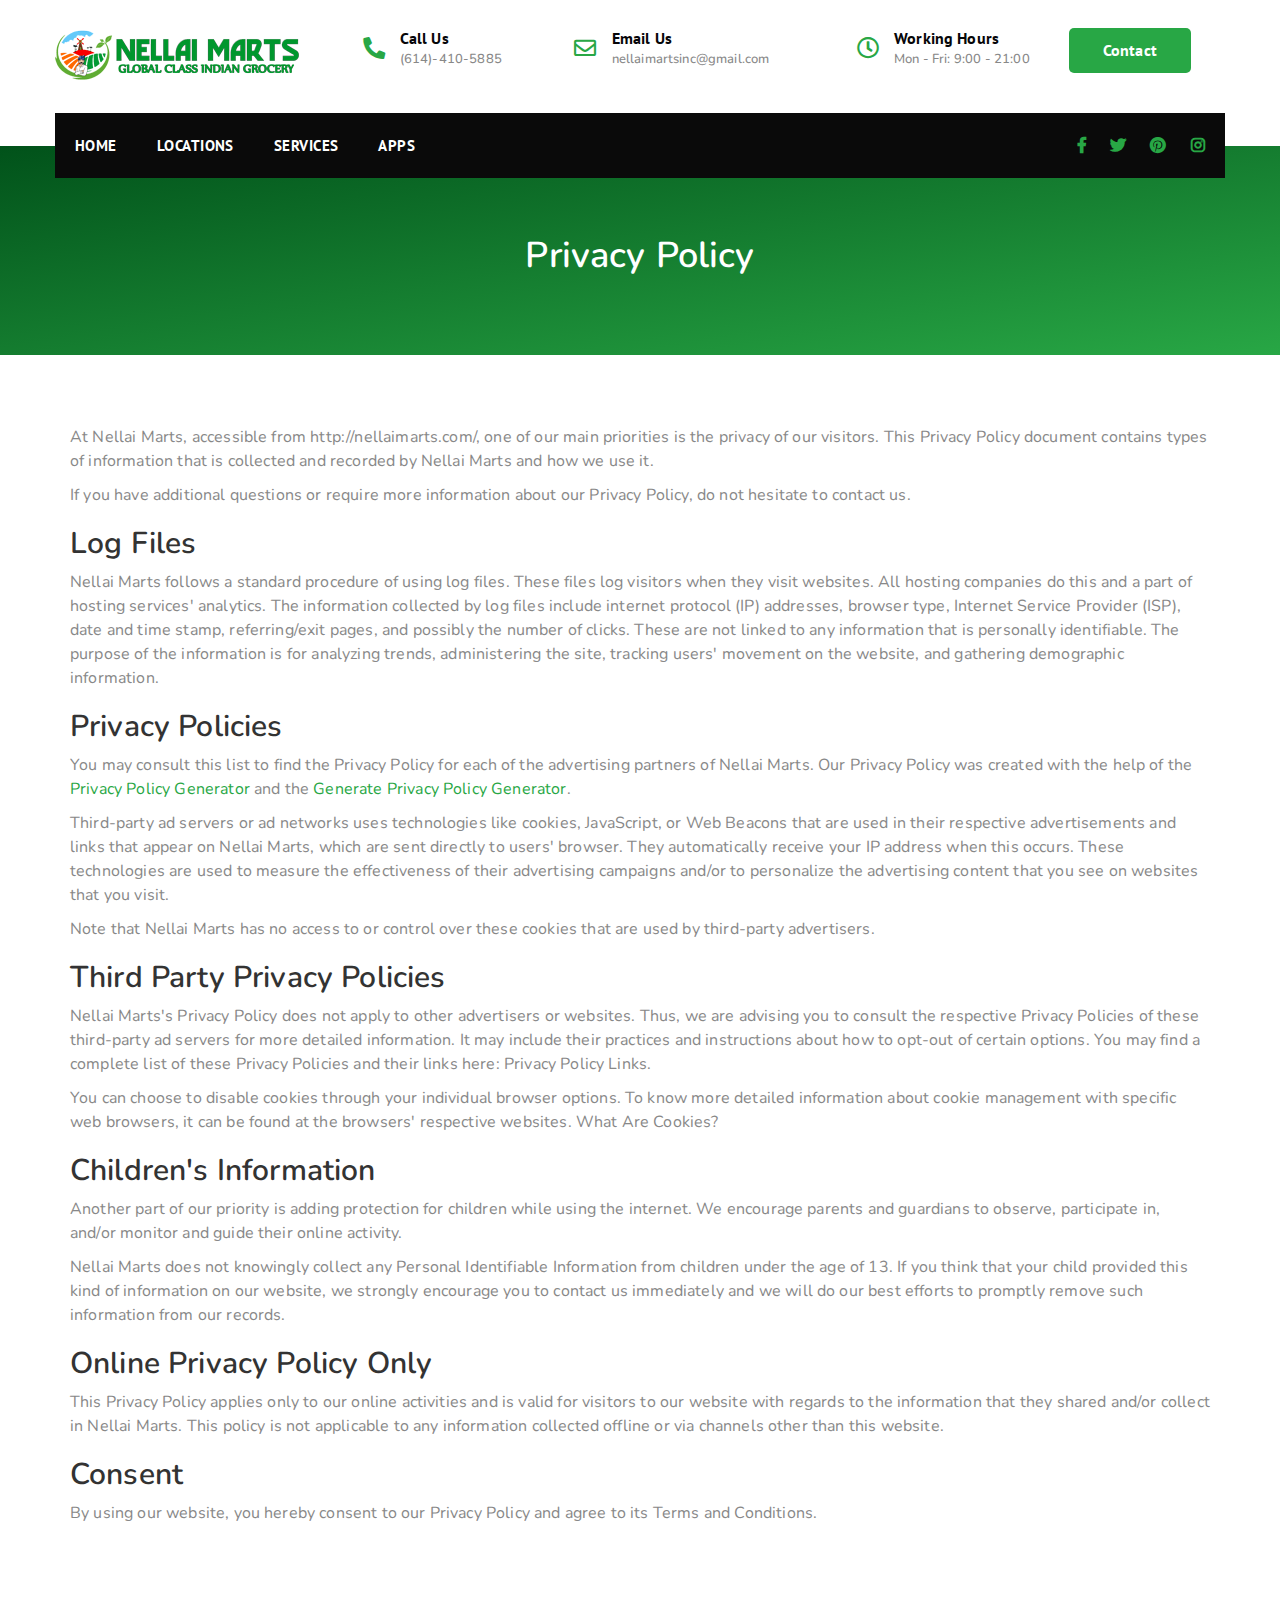
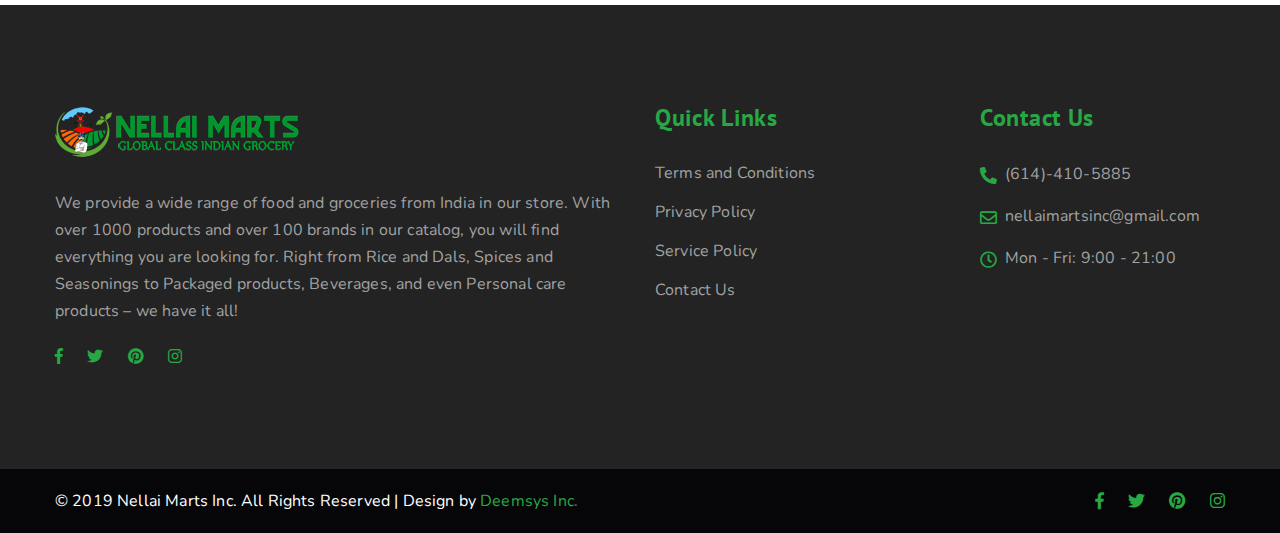
==== commit e7b74e7d: "commit with content changes." ====
--- a/privacy-policy.html
+++ b/privacy-policy.html
@@ -84,9 +84,9 @@
                 <div class="right-side-box">
                     <div class="social">
                         <a href="https://www.facebook.com/nellaimarts" target="_blank" class="fab fa-facebook-f"></a>
-                        <a href="https://twitter.com/nellaimarts" target="_blank" class="fab fa-twitter"></a>
-                        <a href="https://in.pinterest.com/nellaimarts" target="_blank" class="fab fa-pinterest"></a>
-                        <a href="#" target="_blank" class="fab fa-instagram"></a>
+                        <a href="https://twitter.com/MartsNellai" target="_blank" class="fab fa-twitter"></a>
+                        <a href="https://in.pinterest.com/nellaimarts2019" target="_blank" class="fab fa-pinterest"></a>
+                        <a href="https://www.instagram.com/nellaimarts2019/" target="_blank" class="fab fa-instagram"></a>
                     </div>
                 </div>
             </div>
@@ -166,9 +166,9 @@
                             </p>
                             <div class="social">
                                 <a href="https://www.facebook.com/nellaimarts" target="_blank" class="fab fa-facebook-f"></a>
-                                <a href="https://twitter.com/nellaimarts" target="_blank" class="fab fa-twitter"></a>
-                                <a href="https://in.pinterest.com/nellaimarts" target="_blank" class="fab fa-pinterest"></a>
-                                <a href="#" target="_blank" class="fab fa-instagram"></a>
+                                <a href="https://twitter.com/MartsNellai" target="_blank" class="fab fa-twitter"></a>
+                                <a href="https://in.pinterest.com/nellaimarts2019" target="_blank" class="fab fa-pinterest"></a>
+                                <a href="https://www.instagram.com/nellaimarts2019/" target="_blank" class="fab fa-instagram"></a>
                             </div>
                         </div>
                     </div>
@@ -207,9 +207,9 @@
             </div>
             <div class="right-social pull-right">
                 <a href="https://www.facebook.com/nellaimarts" target="_blank" class="fab fa-facebook-f"></a>
-                <a href="https://twitter.com/nellaimarts" target="_blank" class="fab fa-twitter"></a>
-                <a href="https://in.pinterest.com/nellaimarts" target="_blank" class="fab fa-pinterest"></a>
-                <a href="#" target="_blank" class="fab fa-instagram"></a>
+                <a href="https://twitter.com/MartsNellai" target="_blank" class="fab fa-twitter"></a>
+                <a href="https://in.pinterest.com/nellaimarts2019" target="_blank" class="fab fa-pinterest"></a>
+                <a href="https://www.instagram.com/nellaimarts2019/" target="_blank" class="fab fa-instagram"></a>
             </div>
         </div>
     </div>
--- a/css/all-css-plugin.css
+++ b/css/all-css-plugin.css
@@ -1,4 +1,5 @@
 @import url(https://fonts.googleapis.com/css?family=Nunito:300,400,400i,600,600i,700,700i,800,800i|PT+Sans:400,400i,700,700i);
+@import url(http://fonts.googleapis.com/css?family=Leckerli+One);
 @import url(bootstrap.min.css);
 @import url(owl.carousel.css);
 @import url(magnific-popup.css);
--- a/css/style.css
+++ b/css/style.css
@@ -1209,8 +1209,11 @@
   * 7. site qoute styles 
   ***************************/
   .site-qoute {
-    background: #28a745 url(../images/mission-catalogue.png) center center no-repeat fixed;
-    background-size: cover; 
+    background-repeat: no-repeat;
+    background-position: center center;
+    background-size: cover;
+    background-color: #28a745;
+    background-image: url(../images/mission-catalogue.png);
   }
   .site-qoute .inner {
     padding: 100px 0;
@@ -1447,4 +1450,8 @@
 
 .otherpage-content .btn-outline-reg {
   margin-top: 1.75rem;
+}
+
+.classic_title {
+  font-family:'Leckerli One', Helvetica, sans-serif;font-weight: 400;
 }--- a/css/responsive.css
+++ b/css/responsive.css
@@ -58,6 +58,14 @@
     .bgi1 {
         background-image: none;
     }
+
+    #carousel-slider.home-slider .carousel-inner .item {
+        min-height: 570px;
+    }
+
+    .features_service {
+        margin-top: -200px;
+    }
 }
 
 @media (max-width: 991px) {
@@ -107,7 +115,7 @@
         padding-top: 0;
     }
     .features_service{
-        margin-top: -240px;
+        margin-top: -180px;
     }
     .our_services{
         -webkit-box-shadow: 0px 5px 20px 2px rgba(0, 0, 0, 0.05);
@@ -126,8 +134,15 @@
     }
     #carousel-slider.home-slider .carousel-inner .item {
         width: 100%;
-        min-height: 550px;
-        background-position: bottom center
+        min-height: 450px;
+    }
+    #carousel-slider.slide .content p {
+        width: 55%;
+        line-height: 28px;
+    }
+    #carousel-slider .carousel-caption .theme-container .box .content {
+        padding: 0 60px;
+        margin-top: 0;
     }
     header.header.home-header a.logo{
         display: block;
@@ -486,29 +501,45 @@
     }
 
     #carousel-slider.slide .content h2 {
-        font-size: 40px;
-        line-height: 50px;
+        font-size: 22px;
+        line-height: 25px;
     }
     #carousel-slider.slide .content p {
         width: 90%;
         margin-top: 10px;
-        font-size: 16px;
-        line-height: 22px;
+        font-size: 11px;
+        line-height: 15px;
     }
     .blog-details-page .single-comment-box{
         padding: 40px 20px;
     }
     #carousel-slider.home-slider .carousel-inner .item {
         width: 100%;
-        min-height: 350px;
-        background-position: bottom center
-    }
+        min-height: 188px;
+        background-position: center center;
+        background-size: cover;
+    }
+    #carousel-slider .carousel-caption:before {
+        background-color: rgba(0, 0, 0, 0.6);
+      }
     #carousel-slider .carousel-caption .theme-container .box.valign-middle {
         vertical-align: unset;
         padding-top: 30px;
     }
     .our_services .service-content {
         min-height: 285px;
+    }
+
+    .features_service {
+        margin-top: -140px;
+    }
+
+    .footer-copyright [class*=pull-] {
+        width: 100%;
+        text-align: center;
+    }
+    .footer-copyright [class*=pull-right] {
+        margin-top: 10px;
     }
 }
 
@@ -561,7 +592,7 @@
     }
 
     #carousel-slider.slide .content h2 span.text-bg {
-        font-size: 35px;
+        font-size: 25px;
     }
 
     .section-title h3 {
@@ -625,9 +656,7 @@
 }
 @media (max-width: 414px) {
     #carousel-slider.slide .content h2{
-        font-size: 30px;
-        line-height: 1em;
-        margin-top: 15px;
+        margin-top: 35px;
     }
     #carousel-slider .carousel-caption .theme-container .box .content{
         padding: 0 25px;
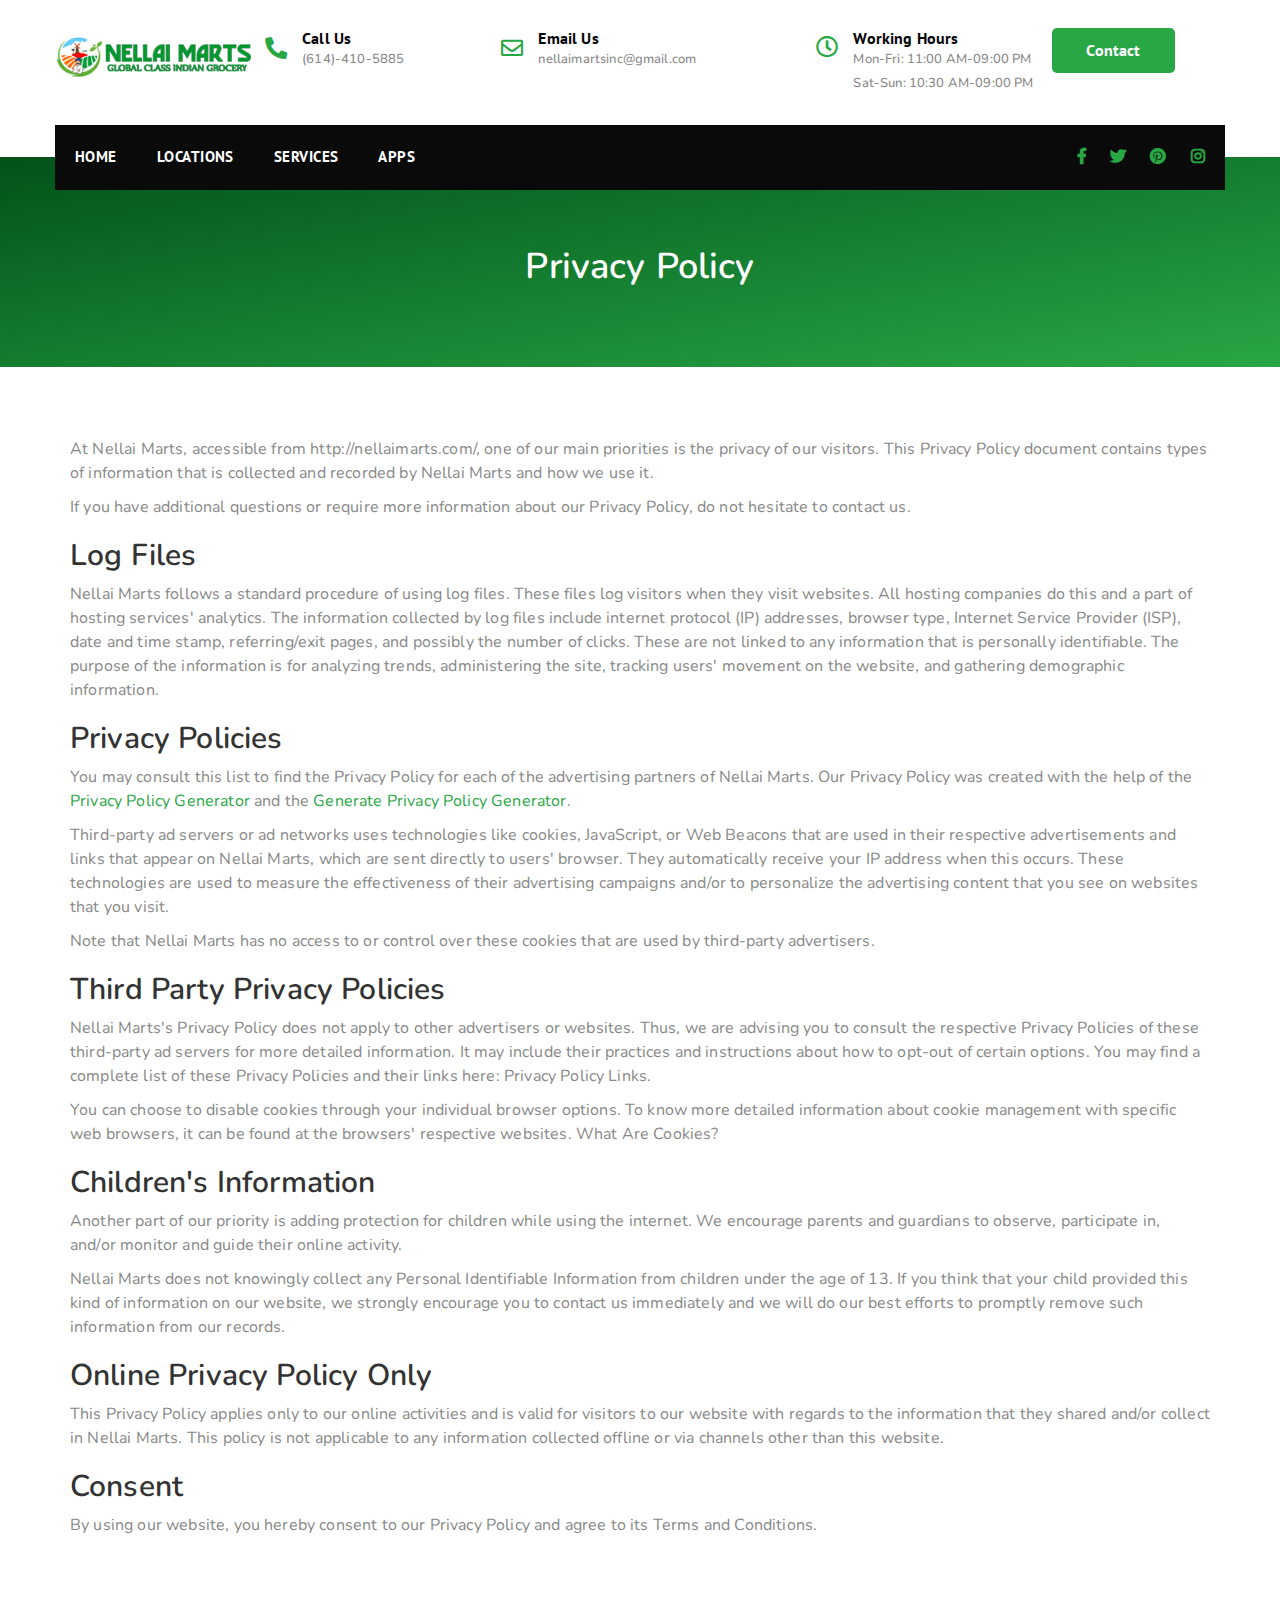
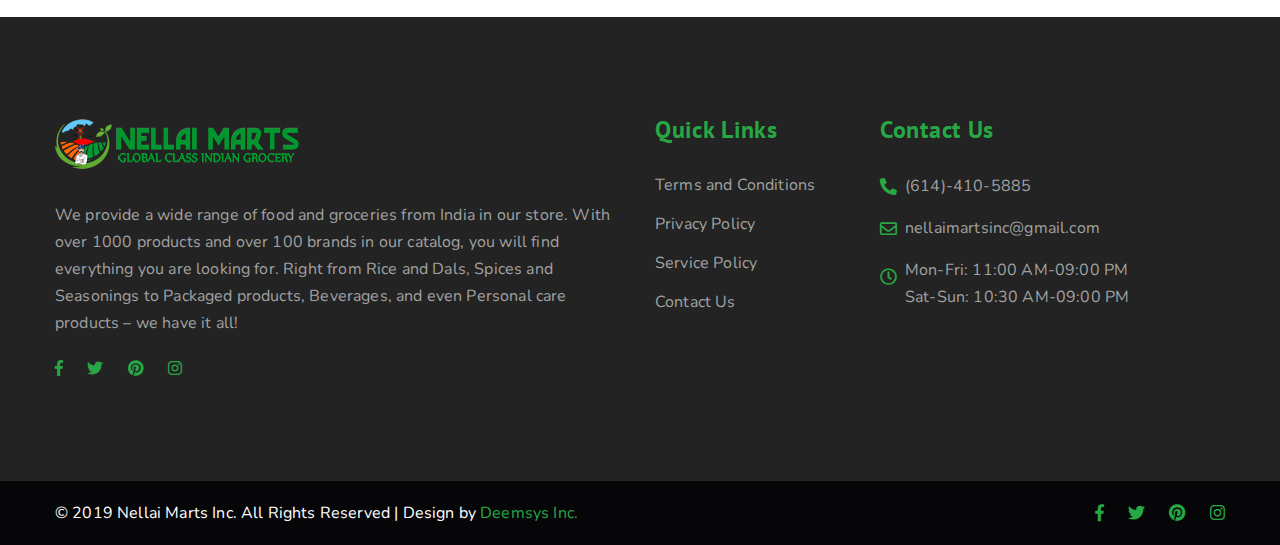
==== commit 161c1ddb: "Commit with bug fix and design." ====
--- a/privacy-policy.html
+++ b/privacy-policy.html
@@ -27,8 +27,8 @@
         <div class="header-center">
             <div class="theme-container clearfix">
                 <div class="col-ms-12 col-lg-12 col-sm-12 col-xs-12 p0">
-                    <a href="index.html" class="logo pull-left col-md-3 col-lg-3 col-sm-3 col-xs-12 col-sm-12 p0"><img src="images/logo.png" alt="Nellai Marts"/></a>
-                    <div class="right-social-info pull-right col-lg-9 col-md-9 col-sm-12 col-xs-12 col-xxs-12 p0">
+                    <a href="index.html" class="logo pull-left col-md-2 col-lg-2 col-sm-2 col-xs-12 col-sm-12 p0"><img src="images/logo.png" alt="Nellai Marts"/></a>
+                    <div class="right-social-info pull-right col-lg-10 col-md-10 col-sm-12 col-xs-12 col-xxs-12 p0">
                         <div class="col-lg-12 col-md-12 col-sm-12 col-xs-12">
                             <div class="single-right-social-info col-md-3 col-lg-3 col-sm-6 col-xs-6 col-xxs-6 p0">
                                 <div class="icon-box">
@@ -49,22 +49,21 @@
                                 </div>
                             </div>
                             <div class="single-right-social-info col-md-3 col-lg-3 col-sm-6 col-xs-6 col-xxs-6 p0">
-                                <div class="icon-box">
-                                    <i class="far fa-clock"></i>
+                                <div class="icon-box" style="vertical-align: -webkit-baseline-middle;">
+                                    <i class="far fa-clock" style="margin-top: 8px;"></i>
                                 </div>
                                 <div class="text-box">
                                     <h3>Working Hours</h3>
-                                    <p>Mon - Fri: 9:00 - 21:00</p>
+                                    <p>Mon-Fri: 11:00 AM-09:00 PM</p>
+                                    <p>Sat-Sun: 10:30 AM-09:00 PM</p>
                                 </div>
                             </div>
                             <div class="single-right-social-info col-md-2 col-lg-2 col-sm-6 col-xs-6 col-xxs-6 p0">
-                                <a href="index.html#contact" class="btn-thm">Contact</a>
-                            </div>
-                        </div>
-                        
-                    </div>
-                </div>
-                
+                                <a href="#contact" class="btn-thm">Contact</a>
+                            </div>
+                        </div>
+                    </div>
+                </div>  
             </div>
         </div>
         <nav class="navbar navbar-default header-navigation stricky">
@@ -159,7 +158,7 @@
                 <div class="row">
                     <div class="col-xxs-12 col-xs-12 col-sm-12 col-md-6">
                         <div class="footer-widget about-widget">
-                            <a href="index.html"><img src="images/logo.png" alt="Awesome Image"/></a>
+                            <a href="index.html"><img src="images/logo-1.png" alt="Awesome Image"/></a>
                             <p>We provide a wide range of food and groceries from India in our store. 
                                 With over 1000 products and over 100 brands in our catalog, you will find everything you are looking for. 
                                 Right from Rice and Dals, Spices and Seasonings to Packaged products, Beverages, and even Personal care products – we have it all!
@@ -172,7 +171,7 @@
                             </div>
                         </div>
                     </div>
-                    <div class="col-xxs-12 col-xs-6 col-sm-6 col-md-3">
+                    <div class="col-xxs-12 col-xs-6 col-sm-6 col-md-2">
                         <div class="footer-widget services-widget">
                             <div class="title">
                                 <h3>Quick Links</h3>
@@ -185,14 +184,17 @@
                             </ul><!-- /.services-list -->
                         </div>
                     </div>
-                    <div class="col-xxs-12 col-xs-6 col-sm-6 col-md-3">
+                    <div class="col-xxs-12 col-xs-6 col-sm-6 col-md-4">
                         <div class="footer-widget contact-widget">
                             <div class="title">
                                 <h3>Contact Us</h3>
                             </div>
                             <p><a href="tel:+1(614)-410-5885"><i class="fas fa-phone fa-rotate-90"></i>(614)-410-5885</a></p>
                             <p><a href="mailto:nellaimartsinc@gmail.com"><i class="far fa-envelope"></i>nellaimartsinc@gmail.com</a></p>
-                            <p><i class="far fa-clock"></i>Mon - Fri: 9:00 - 21:00</p>
+                            <p><i class="far fa-clock"></i>
+                                Mon-Fri: 11:00 AM-09:00 PM<br/>
+                                Sat-Sun: 10:30 AM-09:00 PM
+                            </p>
                             <!-- <p><i class="fa fa-map-marker"></i> Victoria xxx Australia Anvento HQ xxx King Street</p> -->
                         </div>
                     </div>
--- a/css/style.css
+++ b/css/style.css
@@ -1376,7 +1376,7 @@
   }
 
   .slider-1 {
-    background-image: url(../images/banner_2.jpg);
+    background-image: url(../images/banner_2.png);
     background-position: center center;
   }
   .slider-2 {
--- a/css/responsive.css
+++ b/css/responsive.css
@@ -2,7 +2,7 @@
 }
 @media (max-width: 1200px) {
     #carousel-slider .carousel-caption .theme-container .box .content{
-        padding: 0 50px;
+        padding: 0 60px;
         margin-top: 0;
     }
 }
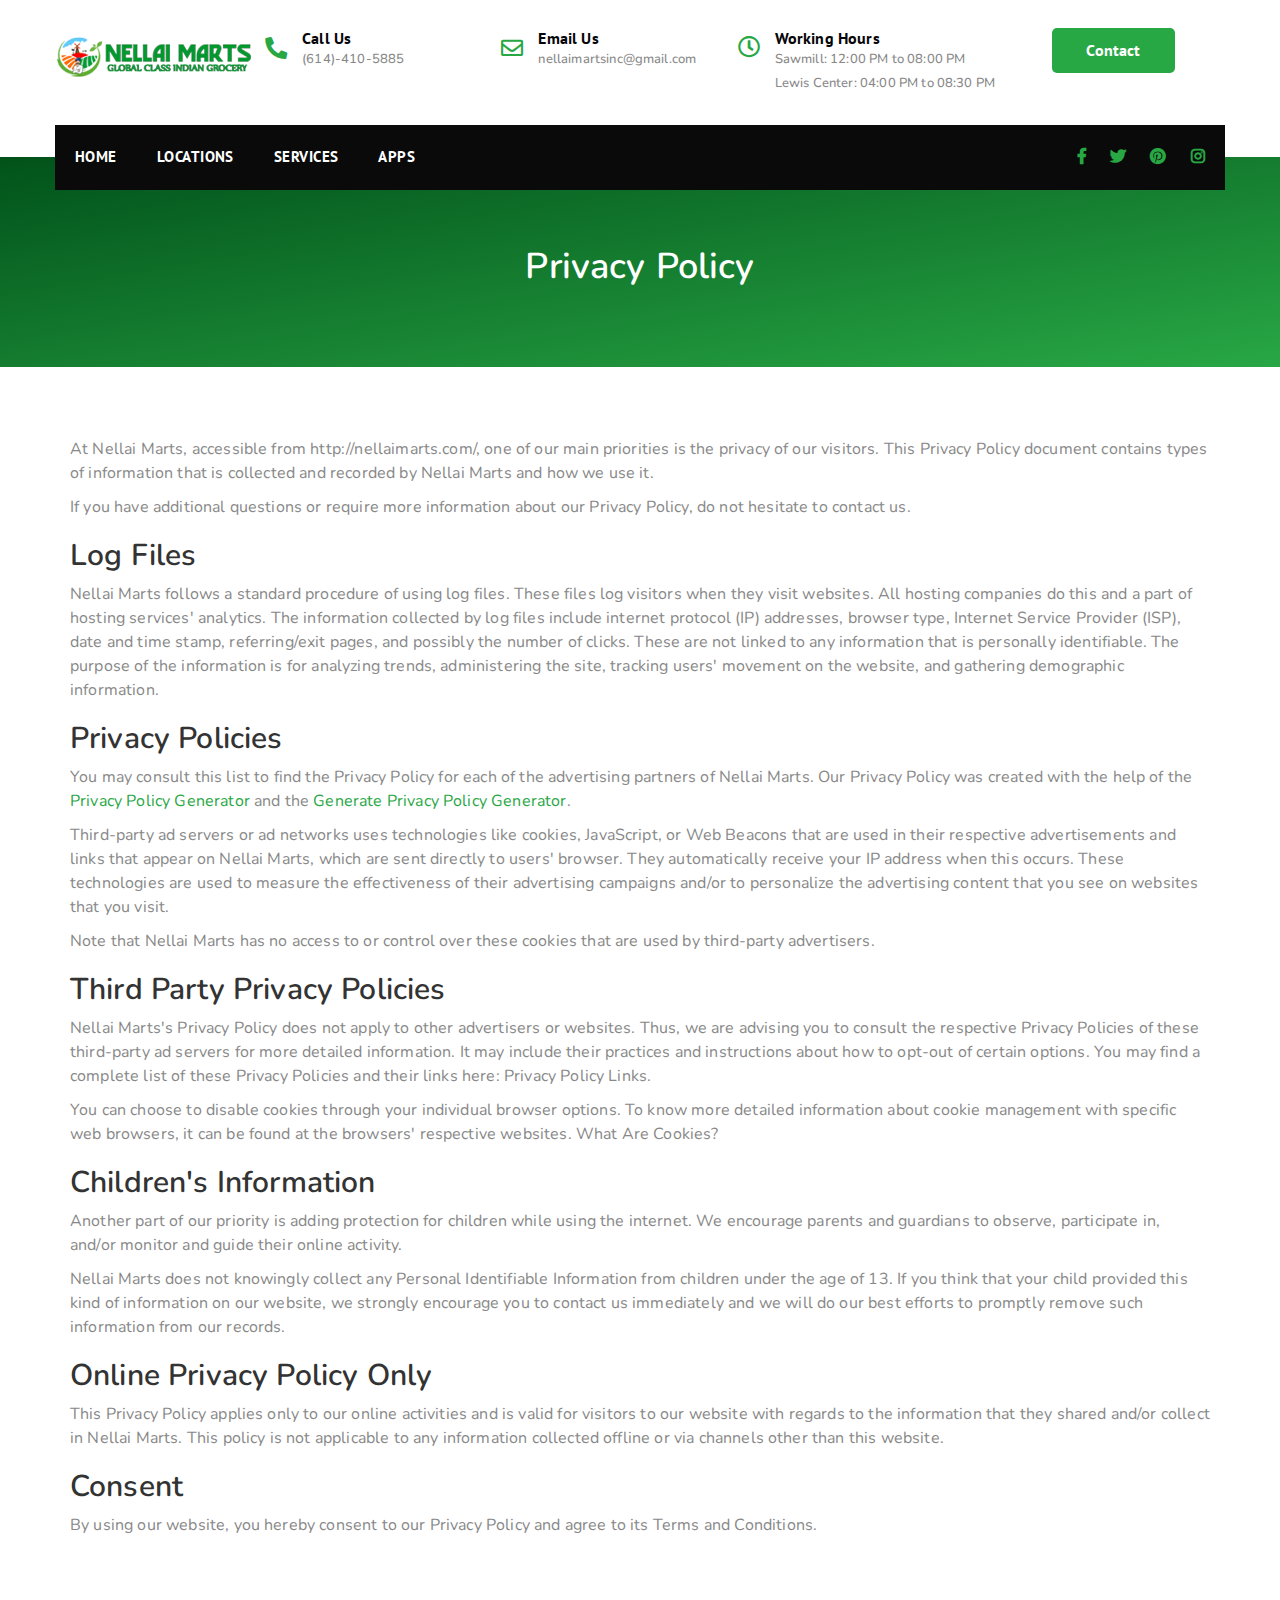
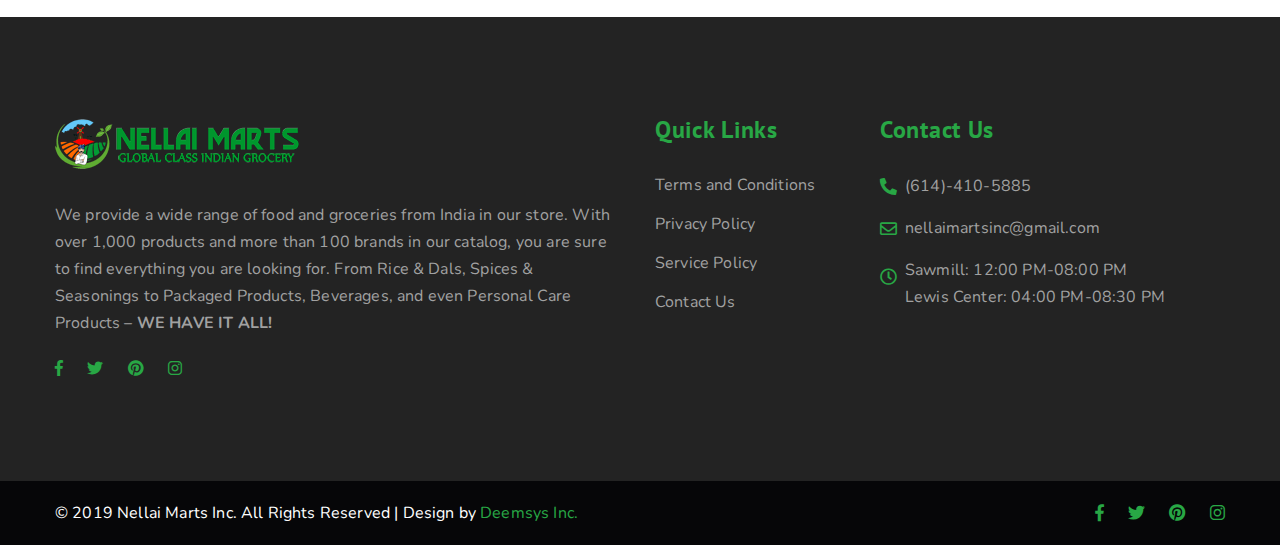
==== commit 17ea7362: "commit with opening hours time changes" ====
--- a/privacy-policy.html
+++ b/privacy-policy.html
@@ -39,7 +39,7 @@
                                     <p><a href="tel:+1(614)-410-5885">(614)-410-5885</a></p>
                                 </div>
                             </div>
-                            <div class="single-right-social-info col-md-4 col-lg-4 col-sm-6 col-xs-6 col-xxs-6 p0">
+                            <div class="single-right-social-info col-md-4 col-lg-3 col-sm-6 col-xs-6 col-xxs-6 p0">
                                 <div class="icon-box">
                                     <i class="far fa-envelope"></i>
                                 </div>
@@ -48,14 +48,14 @@
                                     <p><a href="mailto:nellaimartsinc@gmail.com">nellaimartsinc@gmail.com</a></p>
                                 </div>
                             </div>
-                            <div class="single-right-social-info col-md-3 col-lg-3 col-sm-6 col-xs-6 col-xxs-6 p0">
+                            <div class="single-right-social-info col-md-3 col-lg-4 col-sm-6 col-xs-6 col-xxs-6 p0">
                                 <div class="icon-box" style="vertical-align: -webkit-baseline-middle;">
                                     <i class="far fa-clock" style="margin-top: 8px;"></i>
                                 </div>
                                 <div class="text-box">
                                     <h3>Working Hours</h3>
-                                    <p>Mon-Fri: 11:00 AM-09:00 PM</p>
-                                    <p>Sat-Sun: 10:30 AM-09:00 PM</p>
+                                    <p>Sawmill: 12:00 PM to 08:00 PM</p>
+                                    <p>Lewis Center: 04:00 PM to 08:30 PM</p>
                                 </div>
                             </div>
                             <div class="single-right-social-info col-md-2 col-lg-2 col-sm-6 col-xs-6 col-xxs-6 p0">
@@ -153,55 +153,56 @@
 
 <!-- Footer -->
 <footer class="site-footer">
-        <div class="inner">
-            <div class="theme-container">
-                <div class="row">
-                    <div class="col-xxs-12 col-xs-12 col-sm-12 col-md-6">
-                        <div class="footer-widget about-widget">
-                            <a href="index.html"><img src="images/logo-1.png" alt="Awesome Image"/></a>
-                            <p>We provide a wide range of food and groceries from India in our store. 
-                                With over 1000 products and over 100 brands in our catalog, you will find everything you are looking for. 
-                                Right from Rice and Dals, Spices and Seasonings to Packaged products, Beverages, and even Personal care products – we have it all!
-                            </p>
-                            <div class="social">
-                                <a href="https://www.facebook.com/nellaimarts" target="_blank" class="fab fa-facebook-f"></a>
-                                <a href="https://twitter.com/MartsNellai" target="_blank" class="fab fa-twitter"></a>
-                                <a href="https://in.pinterest.com/nellaimarts2019" target="_blank" class="fab fa-pinterest"></a>
-                                <a href="https://www.instagram.com/nellaimarts2019/" target="_blank" class="fab fa-instagram"></a>
-                            </div>
-                        </div>
-                    </div>
-                    <div class="col-xxs-12 col-xs-6 col-sm-6 col-md-2">
-                        <div class="footer-widget services-widget">
-                            <div class="title">
-                                <h3>Quick Links</h3>
-                            </div>
-                            <ul class="services-list">
-                                <li> <a href="terms-conditions.html">Terms and Conditions</a> </li>
-                                <li><a href="privacy-policy.html">Privacy Policy</a></li>
-                                <li><a href="service-policy.html">Service Policy</a></li>
-                                <li><a href="index.html#contact">Contact Us</a></li>
-                            </ul><!-- /.services-list -->
-                        </div>
-                    </div>
-                    <div class="col-xxs-12 col-xs-6 col-sm-6 col-md-4">
-                        <div class="footer-widget contact-widget">
-                            <div class="title">
-                                <h3>Contact Us</h3>
-                            </div>
-                            <p><a href="tel:+1(614)-410-5885"><i class="fas fa-phone fa-rotate-90"></i>(614)-410-5885</a></p>
-                            <p><a href="mailto:nellaimartsinc@gmail.com"><i class="far fa-envelope"></i>nellaimartsinc@gmail.com</a></p>
-                            <p><i class="far fa-clock"></i>
-                                Mon-Fri: 11:00 AM-09:00 PM<br/>
-                                Sat-Sun: 10:30 AM-09:00 PM
-                            </p>
-                            <!-- <p><i class="fa fa-map-marker"></i> Victoria xxx Australia Anvento HQ xxx King Street</p> -->
-                        </div>
-                    </div>
-                </div>
-            </div>
-        </div>
-    </footer>
+    <div class="inner">
+        <div class="theme-container">
+            <div class="row">
+                <div class="col-xxs-12 col-xs-12 col-sm-12 col-md-6">
+                    <div class="footer-widget about-widget">
+                        <a href="index.html"><img src="images/logo-1.png" alt="Awesome Image"/></a>
+                        <p>
+                            We provide a wide range of food and groceries from India in our store. 
+                            With over 1,000 products and more than 100 brands in our catalog, you are sure to find everything you are looking for. 
+                            From Rice & Dals, Spices & Seasonings to Packaged Products, Beverages, and even Personal Care Products – <b>WE HAVE IT ALL!</b>
+                        </p>
+                        <div class="social">
+                            <a href="https://www.facebook.com/nellaimarts" target="_blank" class="fab fa-facebook-f"></a>
+                            <a href="https://twitter.com/MartsNellai" target="_blank" class="fab fa-twitter"></a>
+                            <a href="https://in.pinterest.com/nellaimarts2019" target="_blank" class="fab fa-pinterest"></a>
+                            <a href="https://www.instagram.com/nellaimarts2019/" target="_blank" class="fab fa-instagram"></a>
+                        </div>
+                    </div>
+                </div>
+                <div class="col-xxs-12 col-xs-6 col-sm-6 col-md-2">
+                    <div class="footer-widget services-widget">
+                        <div class="title">
+                            <h3>Quick Links</h3>
+                        </div>
+                        <ul class="services-list">
+                            <li> <a href="terms-conditions.html">Terms and Conditions</a> </li>
+                            <li><a href="privacy-policy.html">Privacy Policy</a></li>
+                            <li><a href="service-policy.html">Service Policy</a></li>
+                            <li><a href="index.html#contact">Contact Us</a></li>
+                        </ul><!-- /.services-list -->
+                    </div>
+                </div>
+                <div class="col-xxs-12 col-xs-6 col-sm-6 col-md-4">
+                    <div class="footer-widget contact-widget">
+                        <div class="title">
+                            <h3>Contact Us</h3>
+                        </div>
+                        <p><a href="tel:+1(614)-410-5885"><i class="fas fa-phone fa-rotate-90"></i>(614)-410-5885</a></p>
+                        <p><a href="mailto:nellaimartsinc@gmail.com"><i class="far fa-envelope"></i>nellaimartsinc@gmail.com</a></p>
+                        <p><i class="far fa-clock"></i>
+                            Sawmill: 12:00 PM-08:00 PM<br/>
+                            Lewis Center: 04:00 PM-08:30 PM
+                        </p>
+                        <!-- <p><i class="fa fa-map-marker"></i> Victoria xxx Australia Anvento HQ xxx King Street</p> -->
+                    </div>
+                </div>
+            </div>
+        </div>
+    </div>
+</footer>
     <div class="footer-copyright">
         <div class="theme-container clearfix">
             <div class="left-copy pull-left">
--- a/css/style.css
+++ b/css/style.css
@@ -1389,6 +1389,10 @@
   }
   .slider-4 {
     background-image: url(../images/banner_4.png);
+    background-position: center center;
+  }
+  .slider-5 {
+    background-image: url(../images/banner_5.png);
     background-position: center center;
   }
   #carousel-slider .slider-1 .carousel-caption:before {
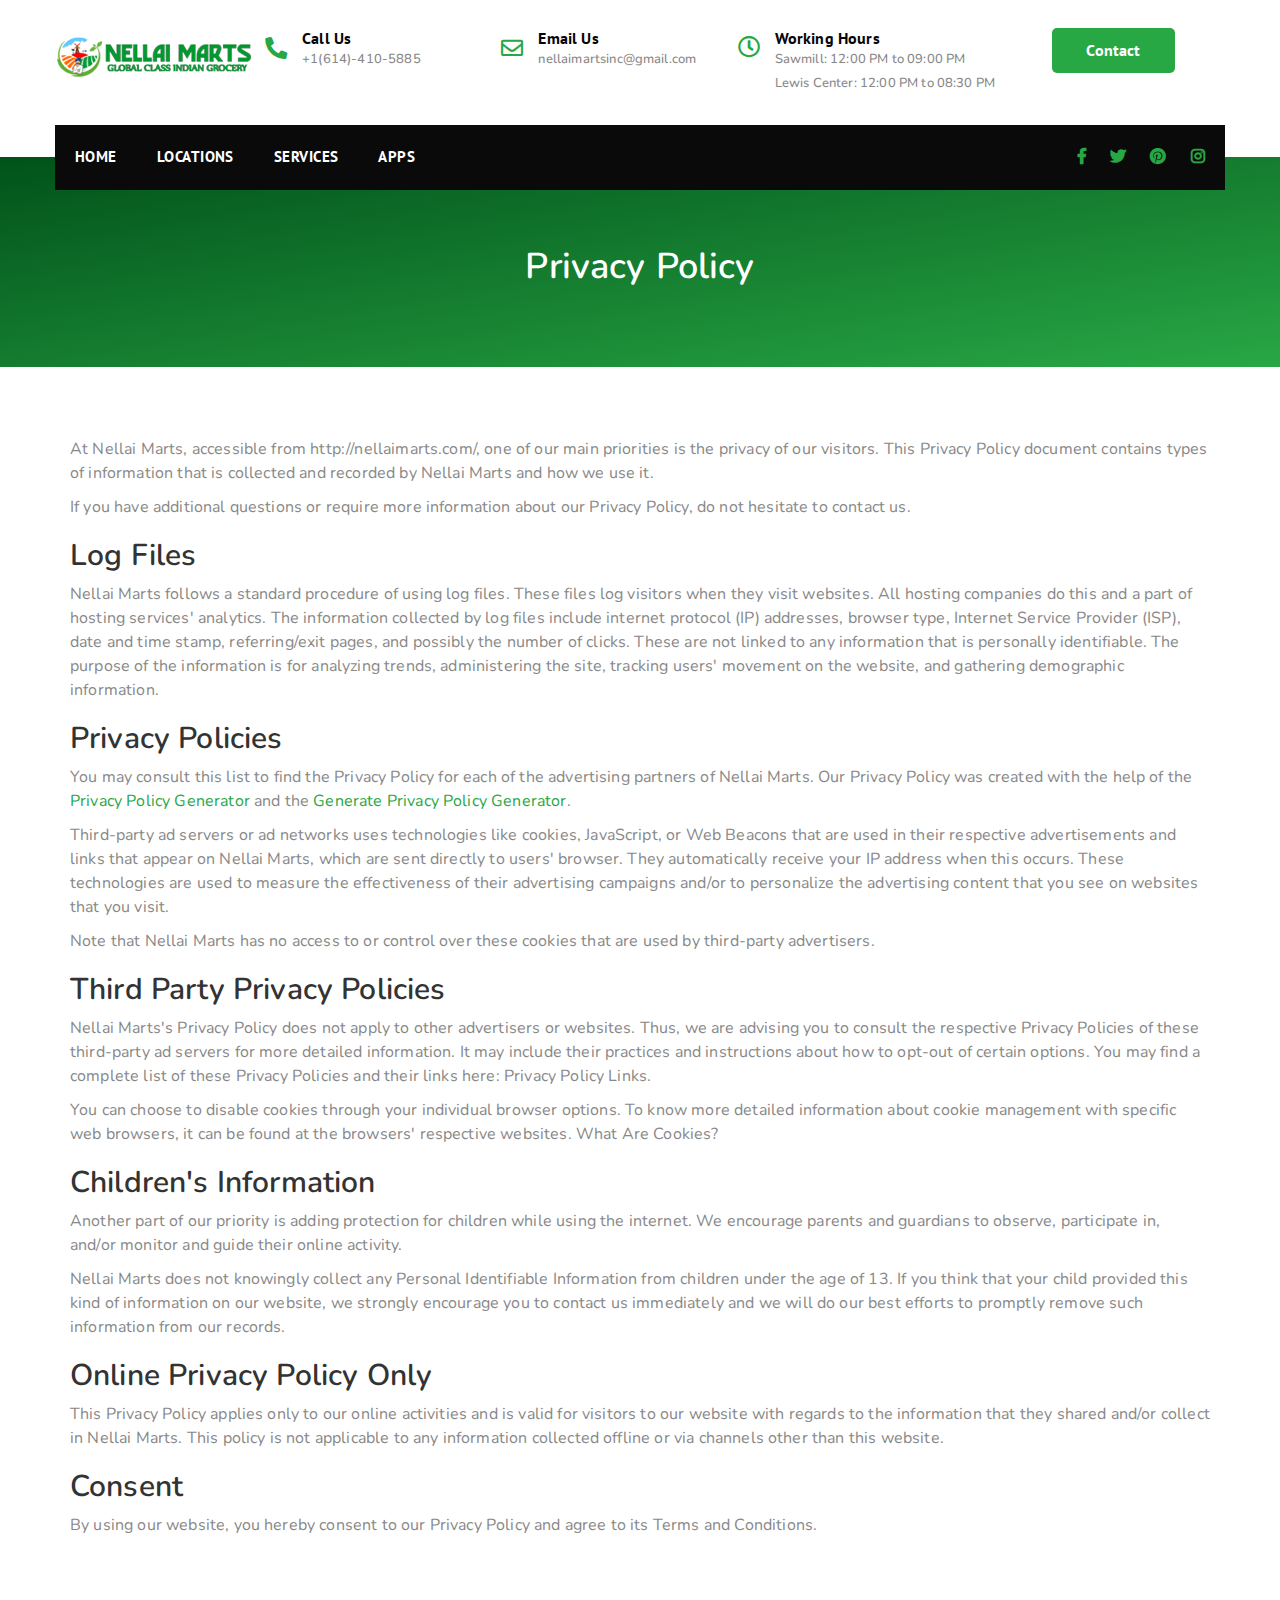
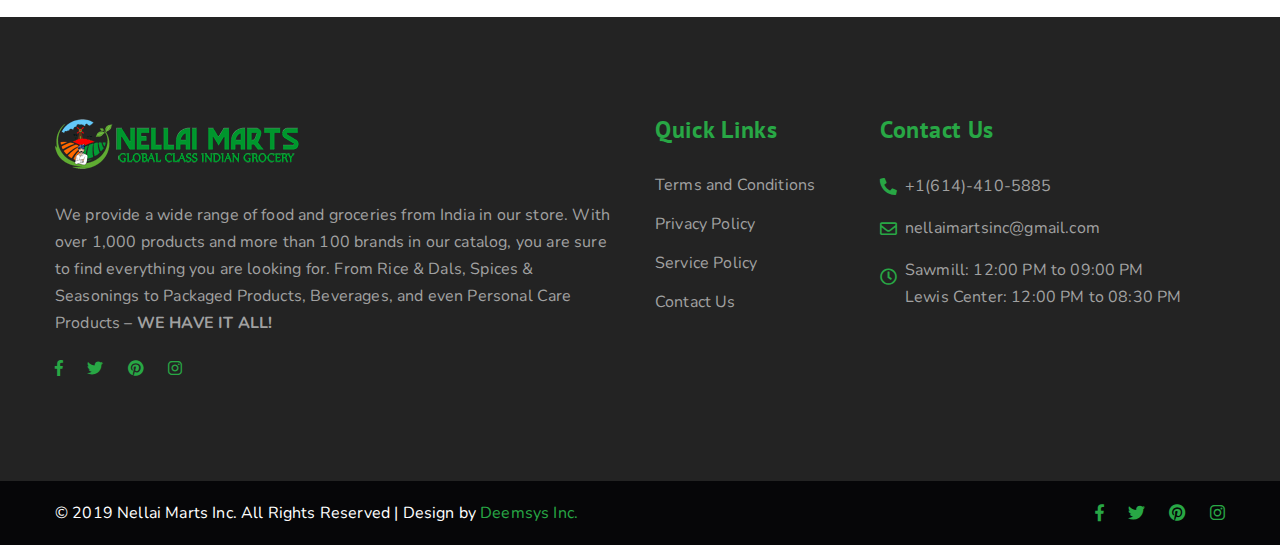
==== commit 73ffb023: "commit with sawmill and lewis center time change" ====
--- a/privacy-policy.html
+++ b/privacy-policy.html
@@ -36,7 +36,7 @@
                                 </div>
                                 <div class="text-box">
                                     <h3>Call Us</h3>
-                                    <p><a href="tel:+1(614)-410-5885">(614)-410-5885</a></p>
+                                    <p><a href="tel:+1(614)-410-5885">+1(614)-410-5885</a></p>
                                 </div>
                             </div>
                             <div class="single-right-social-info col-md-4 col-lg-3 col-sm-6 col-xs-6 col-xxs-6 p0">
@@ -54,8 +54,8 @@
                                 </div>
                                 <div class="text-box">
                                     <h3>Working Hours</h3>
-                                    <p>Sawmill: 12:00 PM to 08:00 PM</p>
-                                    <p>Lewis Center: 04:00 PM to 08:30 PM</p>
+                                    <p>Sawmill: 12:00 PM to 09:00 PM</p>
+                                    <p>Lewis Center: 12:00 PM to 08:30 PM</p>
                                 </div>
                             </div>
                             <div class="single-right-social-info col-md-2 col-lg-2 col-sm-6 col-xs-6 col-xxs-6 p0">
@@ -190,11 +190,11 @@
                         <div class="title">
                             <h3>Contact Us</h3>
                         </div>
-                        <p><a href="tel:+1(614)-410-5885"><i class="fas fa-phone fa-rotate-90"></i>(614)-410-5885</a></p>
+                        <p><a href="tel:+1(614)-410-5885"><i class="fas fa-phone fa-rotate-90"></i>+1(614)-410-5885</a></p>
                         <p><a href="mailto:nellaimartsinc@gmail.com"><i class="far fa-envelope"></i>nellaimartsinc@gmail.com</a></p>
                         <p><i class="far fa-clock"></i>
-                            Sawmill: 12:00 PM-08:00 PM<br/>
-                            Lewis Center: 04:00 PM-08:30 PM
+                            Sawmill: 12:00 PM to 09:00 PM<br/>
+                            Lewis Center: 12:00 PM to 08:30 PM
                         </p>
                         <!-- <p><i class="fa fa-map-marker"></i> Victoria xxx Australia Anvento HQ xxx King Street</p> -->
                     </div>
